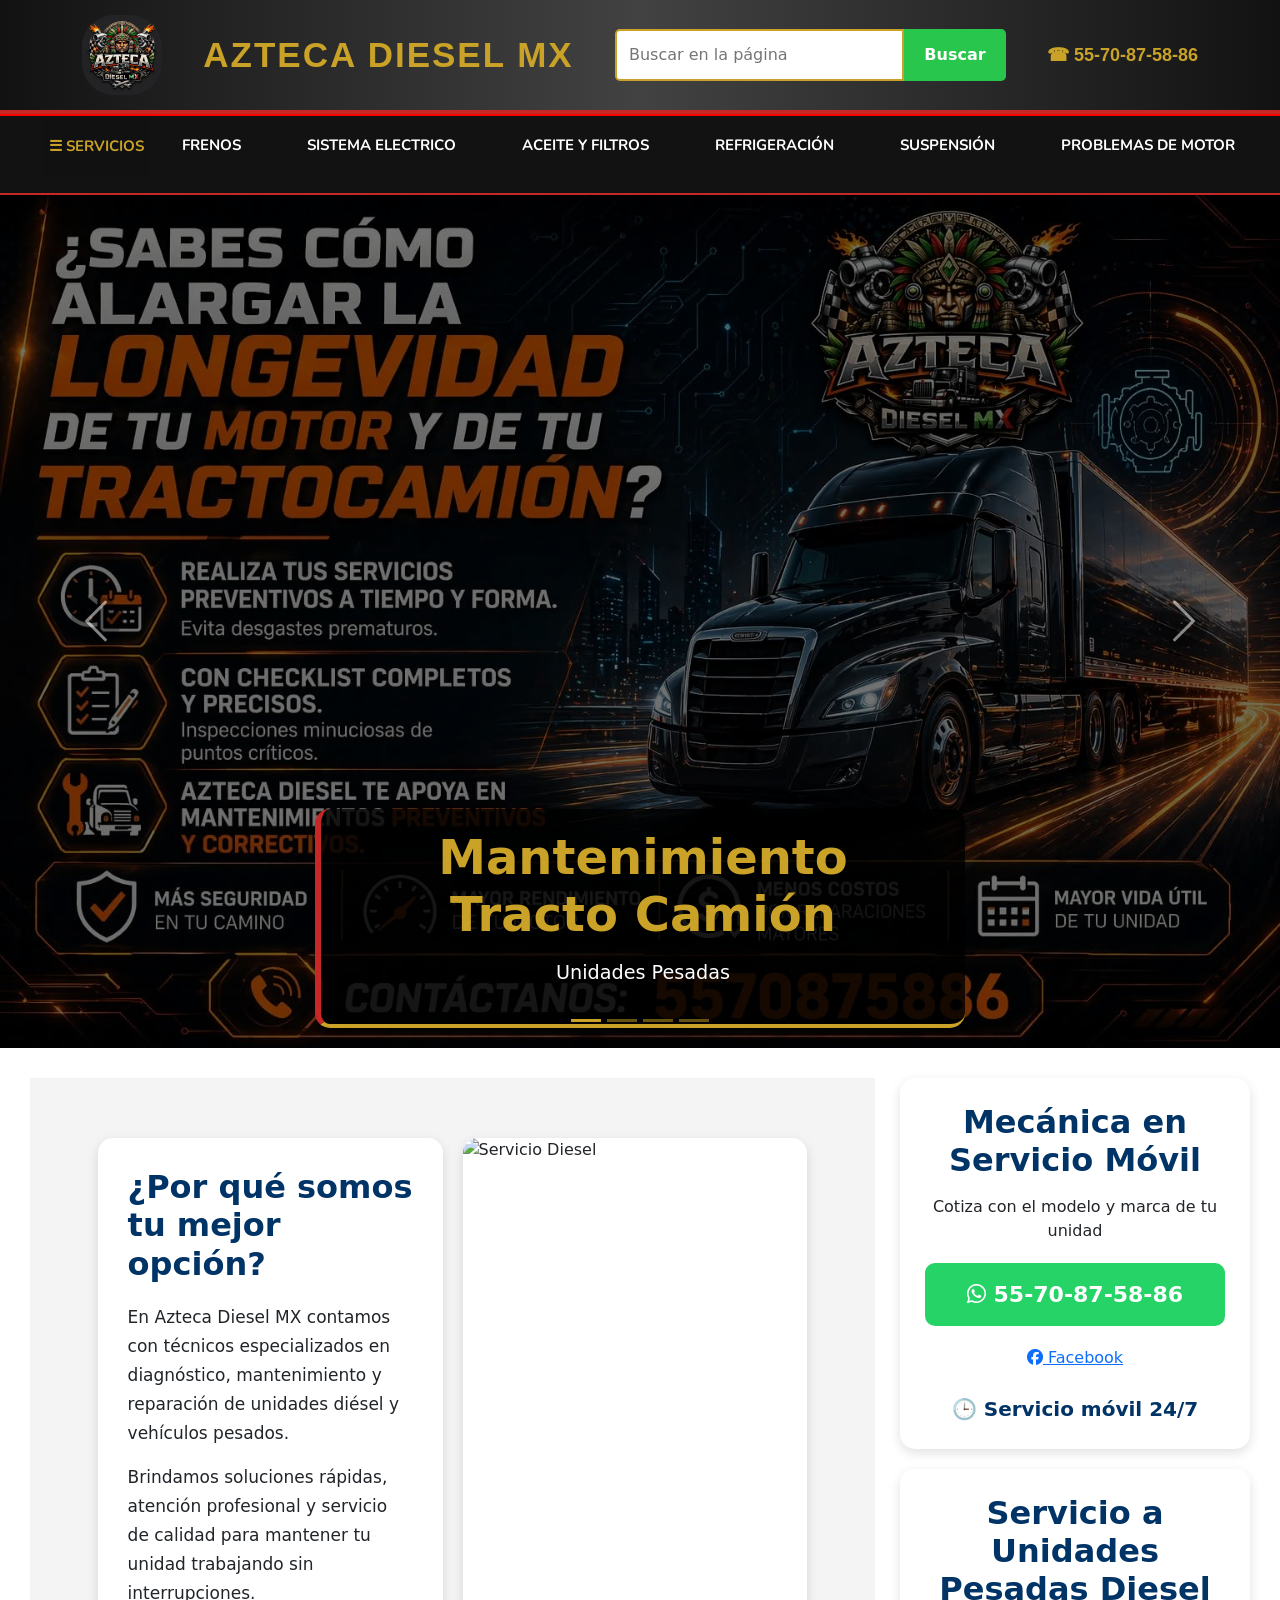
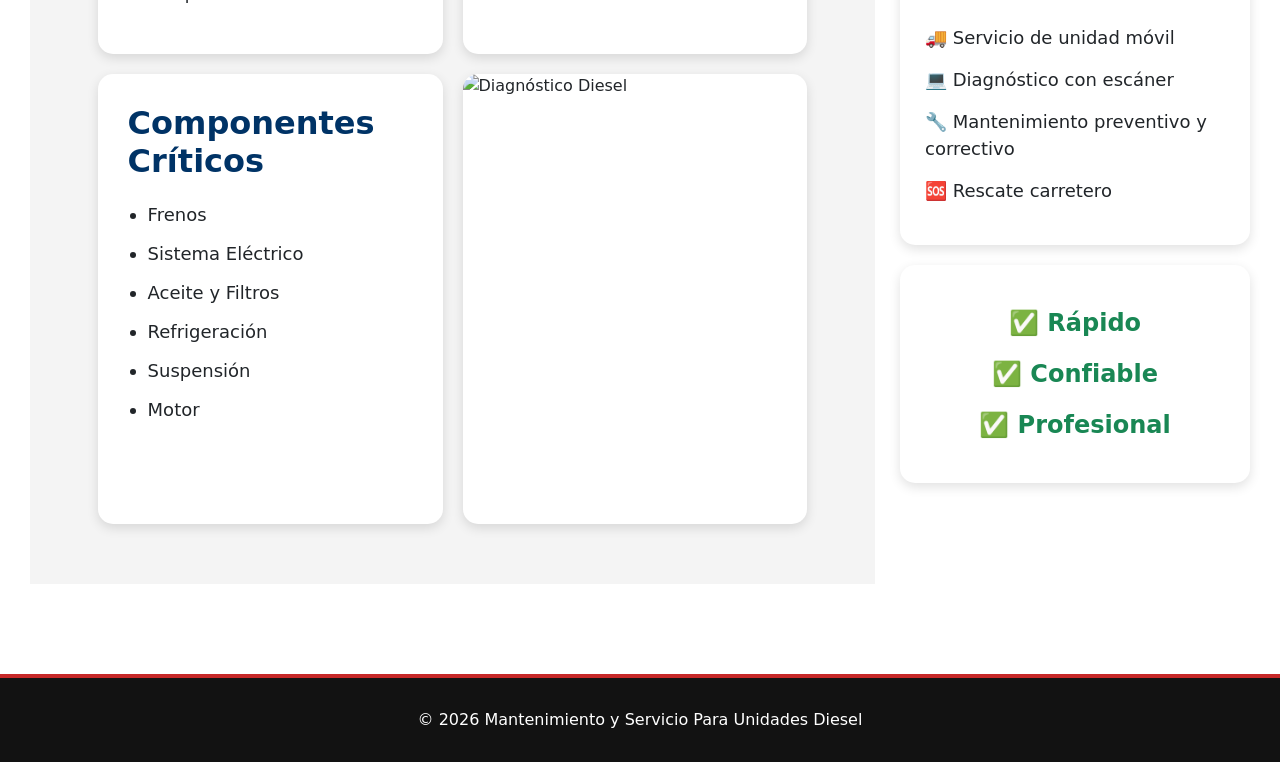
==== index.html @ e505bbec "Update index.html" ====
<!DOCTYPE html>
<html lang="es">
<head>
    <meta charset="UTF-8">
    <meta name="viewport" content="width=device-width, initial-scale=1.0">
    <title>Mantenimiento y Servicio Para Unidades Disel</title>

    <link rel="stylesheet" href="style.css">
    <link rel="preconnect" href="https://fonts.googleapis.com">
    <link rel="preconnect" href="https://fonts.gstatic.com" crossorigin>
    <link href="https://fonts.googleapis.com/css2?family=Google+Sans+Flex:opsz,wght@8..144,100..1000&display=swap" rel="stylesheet">
    <link rel="preconnect" href="https://fonts.googleapis.com">
    
    <link rel="preconnect" href="https://fonts.googleapis.com">
    <link rel="preconnect" href="https://fonts.gstatic.com" crossorigin>
    <link href="https://fonts.googleapis.com/css2?family=Cabin:wght@400;500;600;700&display=swap" rel="stylesheet">


<link rel="stylesheet" href="https://cdnjs.cloudflare.com/ajax/libs/font-awesome/6.5.1/css/all.min.css">
<link rel="preconnect" href="https://fonts.gstatic.com" crossorigin>
<link href="https://fonts.googleapis.com/css2?family=Nunito:wght@200;300;400;600;700;800&display=swap" rel="stylesheet">
<link rel="stylesheet" href="https://cdnjs.cloudflare.com/ajax/libs/font-awesome/6.5.1/css/all.min.css"> 
<link href="https://cdn.jsdelivr.net/npm/bootstrap@5.3.3/dist/css/bootstrap.min.css"
          rel="stylesheet">
</head>
<script src="https://cdn.jsdelivr.net/npm/bootstrap@5.3.3/dist/js/bootstrap.bundle.min.js"></script>
<body>

    <!-- Encabezado -->
    <header class="top-bar">
        <div class="container">
             
            <img src="Imagenes/logo.png" alt="Logo" class="logo-img">  
            <div class="logo">
                <div>
                Azteca Diesel MX  
                </div>

            </div>

            <div class="search-container">
                <input type="text" id="buscar" placeholder="Buscar en la página">
                <button onclick="buscarContenido()">Buscar</button>
            </div>

            <div class="phone">
                ☎ 55-70-87-58-86
            </div>

        </div>
    </header>

    <!-- Menú -->
    <nav class="menu">

        <ul>
            <div class="menu-toggle" onclick="toggleMenu()">
                 ☰ SERVICIOS
            </div>
            <li><a href="frenos.html">Frenos</a></li>
            <li><a href="electrico.html">Sistema Electrico</a></li>
            <li><a href="aceite.html">Aceite y filtros</a></li>
            <li><a href="refrigeracion.html">Refrigeración</a></li>
            <li><a href="suspension.html">Suspensión</a></li>
            <li><a href="motor.html">Problemas de Motor</a></li>
        </ul>
    </nav>
    
      <!--Barra lateral-->
<div id="menuLateral" class="menu-lateral">

    <button class="submenu-btn">🔧 SERVICIOS</button>
    <div class="submenu">
        <a href="#">Cambio de bujías</a>
        <a href="#">Calibración de llantas</a>
        <a href="#">Escaneo y borrado de testigos</a>
        <a href="#">Filtro de aceite</a>
        <a href="#">Lavado y calibración del cuerpo de aceleración</a>
        <a href="#">Filtro de gasolina</a>
        <a href="#">Cambio de aceite de calidad</a>
    </div>

    <button class="submenu-btn">🛠 PREVENTIVO</button>
    <div class="submenu">
        <a href="#">Cambio de aceite y filtros</a>
        <a href="#">Revisión completa 360°</a>
        <a href="#">Niveles de fluidos</a>
        <a href="#">Engrasado de camión</a>
    </div>

  <button class="submenu-btn">🚚 CORRECTIVO</button>

<div class="submenu">

    <a href="#">Cambio de balatas</a>
    <a href="#">Cambio de amortiguadores</a>
    <a href="#">Fugas de aire</a>
    <a href="#">Diagnósticos</a>
    <a href="#">Suspensión</a>
    <a href="#">Problemas de motor</a>

    <button class="subsubmenu-btn">
        ⚙ CAMBIO DE COMPONENTES ▼
    </button>

    <div class="subsubmenu">

        <a href="#">Sensores</a>
        <a href="#">Bandas</a>
        <a href="#">Alternador</a>
        <a href="#">Baterías</a>
        <a href="#">Válvulas</a>
        <a href="#">Pase de corriente</a>
        <a href="#">Cambio de masas</a>
        <a href="#">Cambio de valeros</a>
        <a href="#">Poleas</a>

    </div>

</div>


    <button class="submenu-btn">🔍 INSPECCIONES</button>
    <div class="submenu">
        <a href="#">Inspección de clutch</a>
        <a href="#">Inspección de aire acondicionado</a>
        <a href="#">Fugas de anticongelante</a>
        <a href="#">Fugas de aceite</a>
        <a href="#">Bombas y poleas</a>
        <a href="#">Soportes de motor</a>
        <a href="#">Suspensión</a>
        <a href="#">Batería</a>
        <a href="#">Sensores</a>
        <a href="#">Alternador</a>
        <a href="#">Balatas y discos</a>
    </div>

</div>
    <!-- Banner Slider -->

<section class="hero-slider">

    <div id="bannerSlider" class="carousel slide carousel-fade" data-bs-ride="carousel">

        <!-- Indicadores -->
        <div class="carousel-indicators">

            <button type="button" data-bs-target="#bannerSlider"
                    data-bs-slide-to="0" class="active"></button>

            <button type="button" data-bs-target="#bannerSlider"
                    data-bs-slide-to="1"></button>

            <button type="button" data-bs-target="#bannerSlider"
                    data-bs-slide-to="2"></button>

            <button type="button" data-bs-target="#bannerSlider"
                    data-bs-slide-to="3"></button>

        </div>

        <div class="carousel-inner">

             <div class="carousel-item active">

                <img src="Imagenes/dez1.jpeg" class="banner-img">


                <div class="carousel-caption hero-content">

                    <h1>Mantenimiento Tracto Camión</h1>

                    <p>
                       Unidades Pesadas
                    </p>

                </div>

            </div>

            <!-- Imagen 1 -->

            <div class="carousel-item ">

                <img src="Imagenes/junta.jpeg" class="banner-img">

                <div class="carousel-caption hero-content">

                    <h1>Mantenimiento Diesel Profesional</h1>

                    <p>
                        Especialistas en tractocamiones y unidades de carga pesada.
                    </p>

                </div>

            </div>

            <!-- Imagen 2 -->

            <div class="carousel-item">

                <img src="Imagenes/marcas.jpeg" class="banner-img">

                <div class="carousel-caption hero-content">

                    <h1>Nuestros Servicios</h1>

                    <p>
                        Ayuda al cliente.
                    </p>

                </div>

            </div>

            <!-- Imagen 3 -->

            <div class="carousel-item">

                <img src="Imagenes/deslizante3.jpeg" class="banner-img">

                <div class="carousel-caption hero-content">

                    <h1>Servicio en Campo</h1>

                    <p>
                        Atención rápida donde se encuentre tu unidad.
                    </p>

                </div>

            </div>

        </div>

        <!-- Flecha Izquierda -->

        <button class="carousel-control-prev"
                type="button"
                data-bs-target="#bannerSlider"
                data-bs-slide="prev">

            <span class="carousel-control-prev-icon"></span>

        </button>

        <!-- Flecha Derecha -->

        <button class="carousel-control-next"
                type="button"
                data-bs-target="#bannerSlider"
                data-bs-slide="next">

            <span class="carousel-control-next-icon"></span>

        </button>

    </div>

</section>



    <!-- Información Principal -->
<section class="main-content">

    <!-- Contenido principal -->
    <section class="info-section">

        <div class="info-grid">

            <div class="info-card">

                <h2>¿Por qué somos tu mejor opción?</h2>

                <p>
                    En Azteca Diesel MX contamos con técnicos especializados
                    en diagnóstico, mantenimiento y reparación de unidades
                    diésel y vehículos pesados.
                </p>

                <p>
                    Brindamos soluciones rápidas, atención profesional y
                    servicio de calidad para mantener tu unidad trabajando
                    sin interrupciones.
                </p>

            </div>

            <div class="info-card image-card">

                <img src="Imagenes/cuadro1.jpeg"
                     alt="Servicio Diesel">

            </div>

            <div class="info-card">

                <h2>Componentes Críticos</h2>

                <ul>
                    <li>Frenos</li>
                    <li>Sistema Eléctrico</li>
                    <li>Aceite y Filtros</li>
                    <li>Refrigeración</li>
                    <li>Suspensión</li>
                    <li>Motor</li>
                </ul>

            </div>

            <div class="info-card image-card">

                <img src="Imagenes/cuadro2.jpeg"
                     alt="Diagnóstico Diesel">

            </div>

        </div>

    </section>

    <!-- Barra lateral -->
    <aside class="sidebar-home">

        <div class="contacto-box">

            <h2>Mecánica en Servicio Móvil</h2>

            <p>Cotiza con el modelo y marca de tu unidad</p>

            <a href="https://wa.me/525570875886" class="btn-whatsapp" target="_blank">
                    <i class="fab fa-whatsapp"></i>
                    55-70-87-58-86

            </a>

            <div class="redes-sociales">
                <a href="https://www.facebook.com/profile.php?id=61580782916960" target="_blank">
                    <i class="fab fa-facebook"></i> Facebook <br><br>
                </a>
            </div>
            
            <div class="servicio24">
                🕒 Servicio móvil 24/7
            </div>

        </div>

        <div class="servicios-box">

            <h2>Servicio a Unidades Pesadas Diesel</h2>

            <ul>
                <li>🚚 Servicio de unidad móvil</li>
                <li>💻 Diagnóstico con escáner</li>
                <li>🔧 Mantenimiento preventivo y correctivo</li>
                <li>🆘 Rescate carretero</li>
            </ul>

        </div>

        <div class="ventajas-box">

            <p>✅ Rápido</p>
            <p>✅ Confiable</p>
            <p>✅ Profesional</p>

        </div>

    </aside>

</section>



   

    <footer>
        © 2026 Mantenimiento y Servicio Para Unidades Diesel
    </footer>
<!--Menu lateral-->
    <script>
const botones = document.querySelectorAll(".submenu-btn");

botones.forEach(boton => {
    boton.addEventListener("click", () => {
        const submenu = boton.nextElementSibling;

        if(submenu.style.display === "block"){
            submenu.style.display = "none";
        }else{
            submenu.style.display = "block";
        }
    });
});
</script>

<script>
function toggleMenu() {
    document.getElementById("menuLateral").classList.toggle("activo");
}
</script>

<script>

document.querySelectorAll('.subsubmenu-btn').forEach(btn => {

    btn.addEventListener('click', () => {

        btn.nextElementSibling.classList.toggle('activo');

    });

});

</script>
    
<!--Boton de busqueda-->
<script>
function buscarContenido() {
    let texto = document.getElementById("buscar").value.toLowerCase().trim();

    if (texto === "") return;

    let elementos = document.querySelectorAll(
        "h1, h2, h3, h4, h5, h6, p, span, li, a"
    );

    // Quitar resaltados anteriores
    elementos.forEach(el => {
        el.classList.remove("resultado-busqueda");
    });

    let encontrado = false;

    elementos.forEach(el => {
        if (!encontrado &&
            el.textContent.toLowerCase().includes(texto)) {

            el.classList.add("resultado-busqueda");

            el.scrollIntoView({
                behavior: "smooth",
                block: "center"
            });

            encontrado = true;
        }
    });

    if (!encontrado) {
        alert("No se encontraron resultados.");
    }
}
</script>
</body>
</html>
---- style.css ----
*{
    margin:0;
    padding:0;
    box-sizing:border-box;
}

body{
    background:#f4f4f4;
}

/* HEADER */

.top-bar{
    background:linear-gradient(
        90deg,
        #121212,
        #424242,
        #121212
    );

    color:white;
    padding:15px 0;
    border-bottom:4px solid #C62828;
}

.top-bar .container{
    width:90%;
    margin:auto;
    display:flex;
    justify-content:space-between;
    align-items:center;


}


.logo{
    display: flex;
    align-items: center;
    
    font-family: 'Google Sans Flex', sans-serif;
    font-size:35px;
    font-weight:bold;
    color:#C9A227;
    text-transform:uppercase;
    letter-spacing:2px;
}

.logo-img{
    width: 80px;
    height: 80px;
    border-radius: 40%;
    transition: transform 0.8s ease;

}
.logo-img:hover{
    transform: rotate(360deg);
}


.search-container{
    display:flex;
    width:35%;
}

.resultado-busqueda{
    background-color: yellow !important;
    padding: 2px;
    border-radius: 3px;
}


.search-container input{
    flex:1;
    padding:12px;
    border:2px solid #C9A227;
    border-radius:5px 0 0 5px;
    outline:none;
}

.search-container button{
    padding:12px 20px;
    border:none;
    background:#28c64d;
    color:white;
    cursor:pointer;
    font-weight:bold;
    border-radius:0 5px 5px 0;
    transition:.3s;
}

.search-container button:hover{
    background:#1B5E20;
}

.phone{
    font-weight:bold;
    color:#C9A227;

    font-family: 'Google Sans Flex', sans-serif;
    font-size:18px;
}

.btn-facebook{
    background-color: #1877F2;
    color: white;
    text-decoration: none;
    padding: 10px 20px;
    border-radius: 5px;
    font-weight: bold;
}

.btn-facebook:hover{
    background-color: #166FE5;
}

.redes-sociales{
    display: flex;
    justify-content: center;
    margin-top: 20px;
}
/* MENÚ */

.menu{
    background:#121212;
    border-top:2px solid #ff0000;
    border-bottom:2px solid #C62828;

    font-family: 'Nunito', sans-serif;
    font-size: 15px;
    font-weight: bold;
}

.menu ul{
    display:flex;
    justify-content:center;
    list-style:none;
}

.menu li{
    margin:0 15px;
}

.menu a{
    color:white;
    text-decoration:none;
    display:block;
    padding:18px;
    font-weight:bold;
    text-transform:uppercase;
    transition:.3s;
}

.menu a:hover{
    background:#C62828;
    color:white;
}



/* BANNER */

.hero{
    height:600px;

    background:
    linear-gradient(
        rgba(0,0,0,.70),
        rgba(0,0,0,.70)
    ),
    url('Imagenes/deslizante2.jpeg');

    background-size:cover;
    background-position:center;

    display:flex;
    align-items:center;
}

/* ==========================
   BANNER SLIDER
========================== */

.hero-slider{
    position:relative;
}

.banner-img{
    width: 100%;
    height: auto;
    filter: brightness(45%);
}

.hero-content{

    background:rgba(0,0,0,.80);

    border-left:6px solid #C62828;
    border-bottom:4px solid #C9A227;

    padding:35px;

    border-radius:15px;

    max-width:650px;

    margin:auto;
}

.hero-content h1{
    color:#C9A227;
    font-size:3rem;
    font-weight:bold;
}

.hero-content p{
    color:white;
    font-size:1.2rem;
    margin-top:15px;
}

.carousel-caption{
    bottom:20%;
}

.carousel-control-prev-icon,
.carousel-control-next-icon{

    background-color:rgba(0,0,0,.5);

    padding:25px;

    border-radius:50%;
}

.carousel-indicators button{
    background-color:#C9A227 !important;
}

@media(max-width:768px){

    .banner-img{
        height:400px;
    }

    .hero-content{
        padding:20px;
    }

    .hero-content h1{
        font-size:2rem;
    }

    .hero-content p{
        font-size:1rem;
    }

}

.carousel-item img{
    width:100%;
    height:auto;
    object-fit:contain;
}
/* SECCIONES */

.categories,
.products{
    width:90%;
    margin:60px auto;
}

.categories h2,
.products h2{
    text-align:center;
    margin-bottom:40px;
    color:#C62828;
    font-size:2.2rem;
    text-transform:uppercase;
    letter-spacing:2px;
}

.cards{
    display:flex;
    gap:25px;
    justify-content:center;
    flex-wrap:wrap;
}

.card{
    background:white;
    width:300px;

    border-radius:15px;

    overflow:hidden;

    border-top:5px solid #C62828;

    box-shadow:0 5px 20px rgba(0,0,0,.20);

    text-align:center;

    transition:.3s;
}

.card:hover{
    transform:translateY(-10px);
    border-top:5px solid #1B5E20;
}

.card img{
    width:100%;
    height:220px;
    object-fit:cover;
}

.card h3{
    margin:20px 0;
    color:#C62828;
    font-weight:bold;
}

.card p{
    color:#424242;
    font-size:18px;
    font-weight:bold;
    padding:0 15px;
}

.card button{
    margin:20px;
    padding:12px 25px;
    border:none;
    background:#C62828;
    color:white;
    font-weight:bold;
    border-radius:5px;
    cursor:pointer;
    transition:.3s;
}

.card button:hover{
    background:#1B5E20;
}

/* FOOTER */

footer{
    background:#121212;
    color:white;
    text-align:center;
    padding:30px;
    margin-top:60px;
    border-top:4px solid #C62828;
}

/* RESPONSIVE */

@media(max-width:768px){

    .top-bar .container{
        flex-direction:column;
        gap:15px;
    }

    .search-container{
        width:100%;
    }

    .menu ul{
        flex-direction:column;
        text-align:center;
    }

    .hero{
        height:400px;
    }

    .hero-content{
        margin:20px;
        padding:25px;
    }

    .hero-content h1{
        font-size:2rem;
    }

    .card{
        width:100%;
    }
}
/* NUEVA SECCIÓN */

.info-section{
    padding: 60px 8%;
    background: #f4f4f4;
}

.info-grid{
    display: grid;
    grid-template-columns: 1fr 1fr;
    gap: 25px;
}

.info-card{
    background: #fff;
    border-radius: 15px;
    padding: 30px;
    min-height: 320px;
    box-shadow: 0 4px 12px rgba(0,0,0,.12);
}

.info-card h2{
    color: #003366;
    margin-bottom: 20px;
    font-weight: bold;
}

.info-card p{
    font-size: 17px;
    line-height: 1.7;
}

.info-card ul{
    padding-left: 20px;
}

.info-card li{
    font-size: 18px;
    margin-bottom: 12px;
}

.image-card{
    padding: 0;
    overflow: hidden;
}

.image-card img{
    width: 100%;
    height: 100%;
    object-fit: cover;
    display: block;
}

@media(max-width:768px){

    .info-grid{
        grid-template-columns: 1fr;
    }

}
.sidebar-home{
    width:350px;
    flex-shrink:0;
}

.contacto-box,
.servicios-box,
.ventajas-box{
    background: #fff;
    border-radius: 15px;
    padding: 25px;
    margin-bottom: 20px;
    box-shadow: 0 4px 10px rgba(0,0,0,.15);
}

.contacto-box h2,
.servicios-box h2{
    color: #002f6c;
    text-align: center;
    font-weight: bold;
    margin-bottom: 15px;
}

.contacto-box p{
    text-align: center;
}

.btn-whatsapp{
    display: block;
    background: #25D366;
    color: white;
    text-decoration: none;
    text-align: center;
    font-size: 24px;
    font-weight: bold;
    padding: 15px;
    border-radius: 10px;
    margin: 20px 0;
}

.btn-whatsapp:hover{
    background: #1ebd5a;
    color: white;
}

.servicio24{
    text-align: center;
    font-size: 20px;
    font-weight: bold;
    color: #002f6c;
}

.servicios-box ul{
    list-style: none;
    padding: 0;
}

.servicios-box li{
    margin-bottom: 15px;
    font-size: 18px;
}

.ventajas-box{
    text-align: center;
}

.ventajas-box p{
    font-size: 24px;
    font-weight: bold;
    color: #198754;
    margin: 15px 0;
}
/* CONTENEDOR GENERAL */

.main-content{
    display:grid;
    grid-template-columns: 1fr 350px;
    gap:25px;
    padding:30px;
}

.info-section{
    width:100%;
}

.sidebar-home{
    width:100%;
}

/* INFORMACIÓN */

.info-section{
    flex:3;
}

.info-grid{
    display:grid;
    grid-template-columns:repeat(2,1fr);
    gap:20px;
}

/* BARRA LATERAL */

.sidebar-home{
    flex:1;
    min-width:320px;
}

/* CAJAS */

.contacto-box,
.servicios-box,
.ventajas-box{
    background:#fff;
    border-radius:15px;
    padding:25px;
    margin-bottom:20px;
    box-shadow:0 4px 12px rgba(0,0,0,.12);
}

.contacto-box h2,
.servicios-box h2{
    text-align:center;
    color:#003366;
    font-weight:bold;
}

.contacto-box p{
    text-align:center;
}

/* BOTÓN WHATSAPP */

.btn-whatsapp{
    display:block;
    background:#25D366;
    color:white;
    text-decoration:none;
    text-align:center;
    padding:15px;
    margin:20px 0;
    border-radius:10px;
    font-size:22px;
    font-weight:bold;
}

.btn-whatsapp:hover{
    color:white;
}

.servicio24{
    text-align:center;
    font-weight:bold;
    color:#003366;
}

/* LISTA */

.servicios-box ul{
    list-style:none;
    padding:0;
}

.servicios-box li{
    margin-bottom:15px;
}

/* VENTAJAS */

.ventajas-box{
    text-align:center;
}

.ventajas-box p{
    color:#198754;
    font-size:24px;
    font-weight:bold;
}

/* RESPONSIVE */

@media(max-width:992px){

    .main-content{
        flex-direction:column;
    }

    .info-grid{
        grid-template-columns:1fr;
    }

    .sidebar-home{
        width:100%;
    }

}
.info-card{
    min-height:450px;
}
.menu-toggle{
    display: inline-block;
    background: #111;
    color: #C9A227;
    font-size: 15px;
    font-weight: bold;
    padding: 19px 5px;
    cursor: pointer;
    transition: 0.3s;
    margin: 0px;
}

.menu-lateral{
    
    position: fixed;
    top: 200px; /* ajusta según la altura de tu encabezado */
    left: -850px; /* oculto fuera de pantalla */

    width: 80%;
    max-width: 800px;
    height: 35vh;

    background: #111;
    border-radius: 0 15px 15px 0;
    overflow-y: auto;
    overflow-x: hidden;
    box-shadow: 0 5px 15px rgba(0,0,0,.3);

    transition: left 0.4s ease;
    z-index: 9999;
    
}

.menu-lateral a{
   display:block; 
   color:white; 
   text-decoration:none; 
   padding:15px 25px; 
   border-bottom:1px 
   solid #333; 
   font-weight:bold;
}

.menu-lateral a:hover{
    background:#C9A227;
    color:#111;
}

.menu-lateral.activo{
    left: auto;
    
}

.submenu-btn{
    width: 100%;
    background: #111;
    color: white;
    border: none;
    padding: 15px;
    font-size: 20px;
    font-weight: bold;
    text-align: left;
    cursor: pointer;
    border-bottom: 1px solid #333;

    font-family: 'Cabin', sans-serif;
    font-size: 15px;
}

.submenu-btn:hover{
    background:#C9A227;
    color:#111;
}

.submenu{
    display:none;
    background:#222;
    font-family: 'Cabin', sans-serif;
    font-size: 15px;
}

.submenu a{
    display: block;
    padding: 12px 40px;
    color: white;
    text-decoration: none;
}
.subsubmenu-btn{
    width:100%;
    background:#222;
    color:#C9A227;
    border:none;
    padding:15px 25px;
    text-align:left;
    cursor:pointer;
    font-weight:bold;
    font-size:16px;
}

.subsubmenu-btn:hover{
    background:#333;
}
.submenu a:hover{
    background:#333;
    color:#C9A227;
}

.subsubmenu{
    display:none;
    background:#1a1a1a;
}

.subsubmenu a{
    padding-left:45px;
}
.subsubmenu.activo{
    display:block;
}
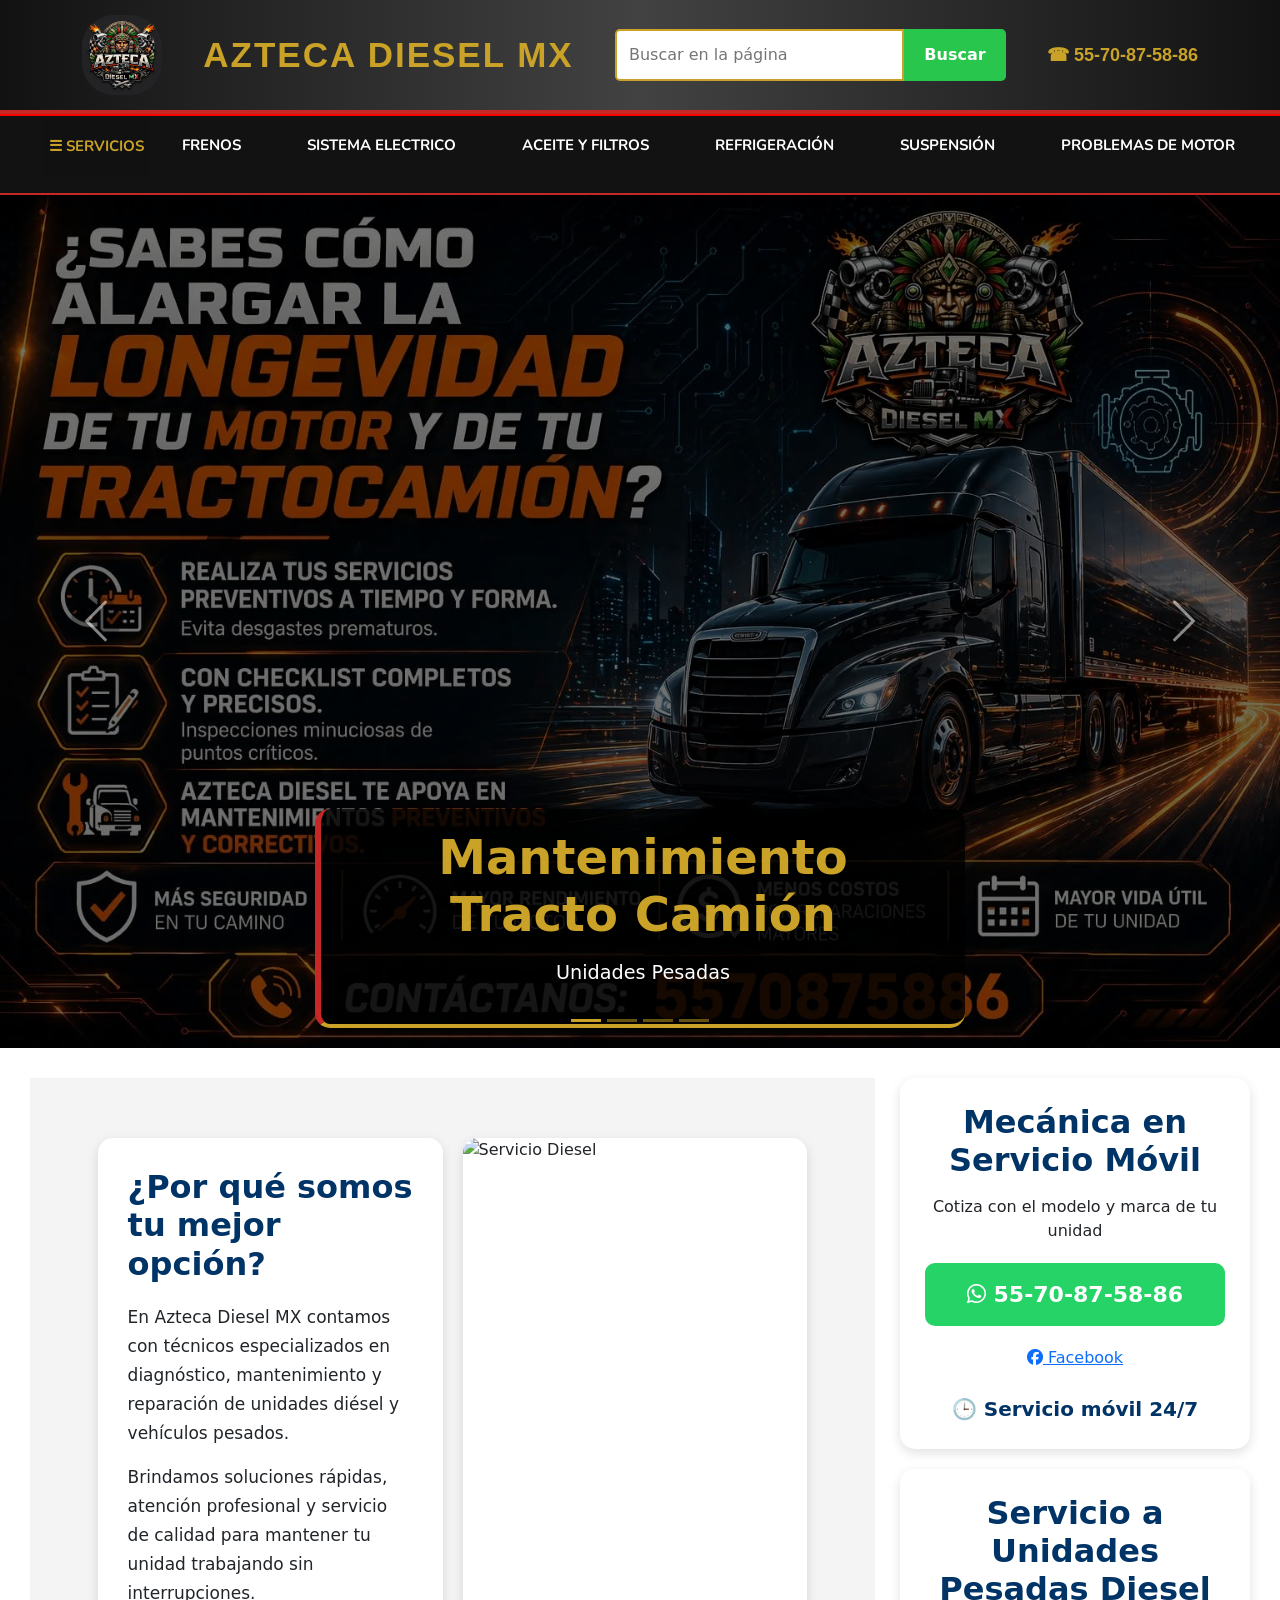
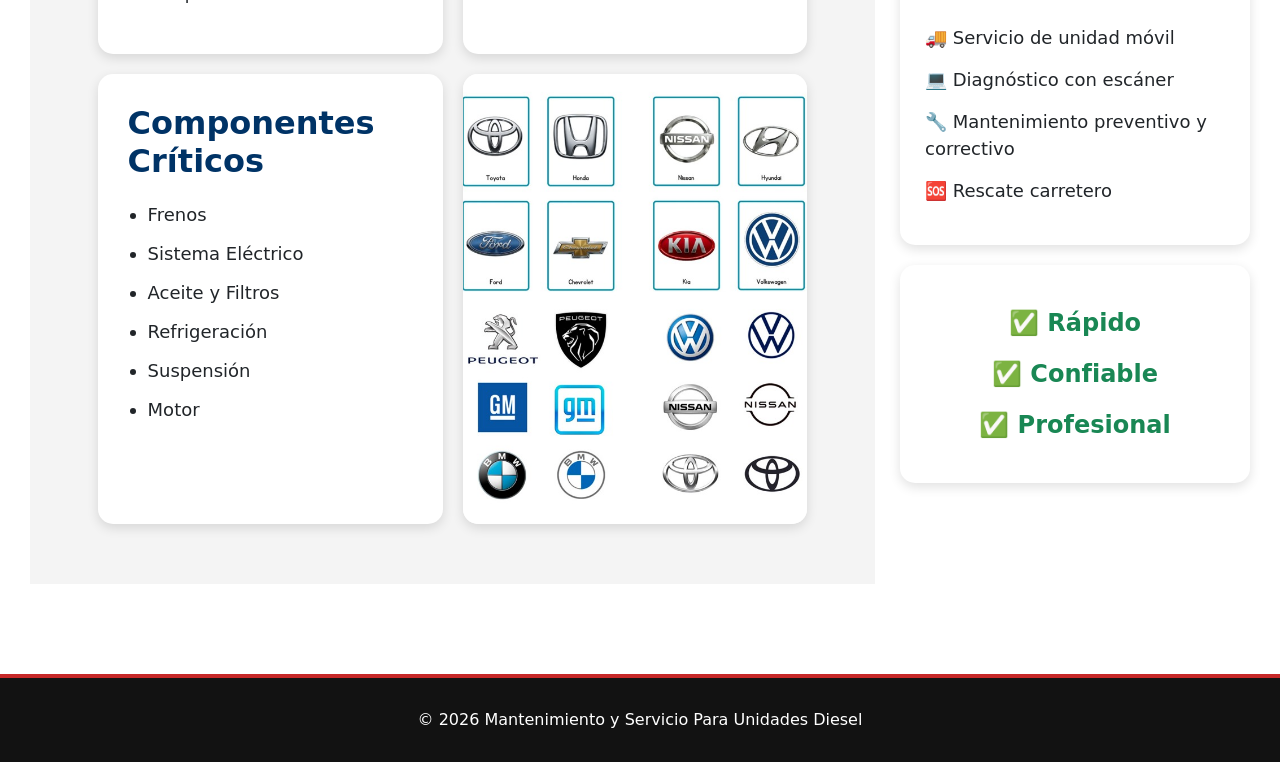
==== commit d486703b: "Update index.html" ====
--- a/index.html
+++ b/index.html
@@ -312,7 +312,7 @@
 
             <div class="info-card image-card">
 
-                <img src="Imagenes/cuadro2.jpeg"
+                <img src="Imagenes/log2.jpeg"
                      alt="Diagnóstico Diesel">
 
             </div>
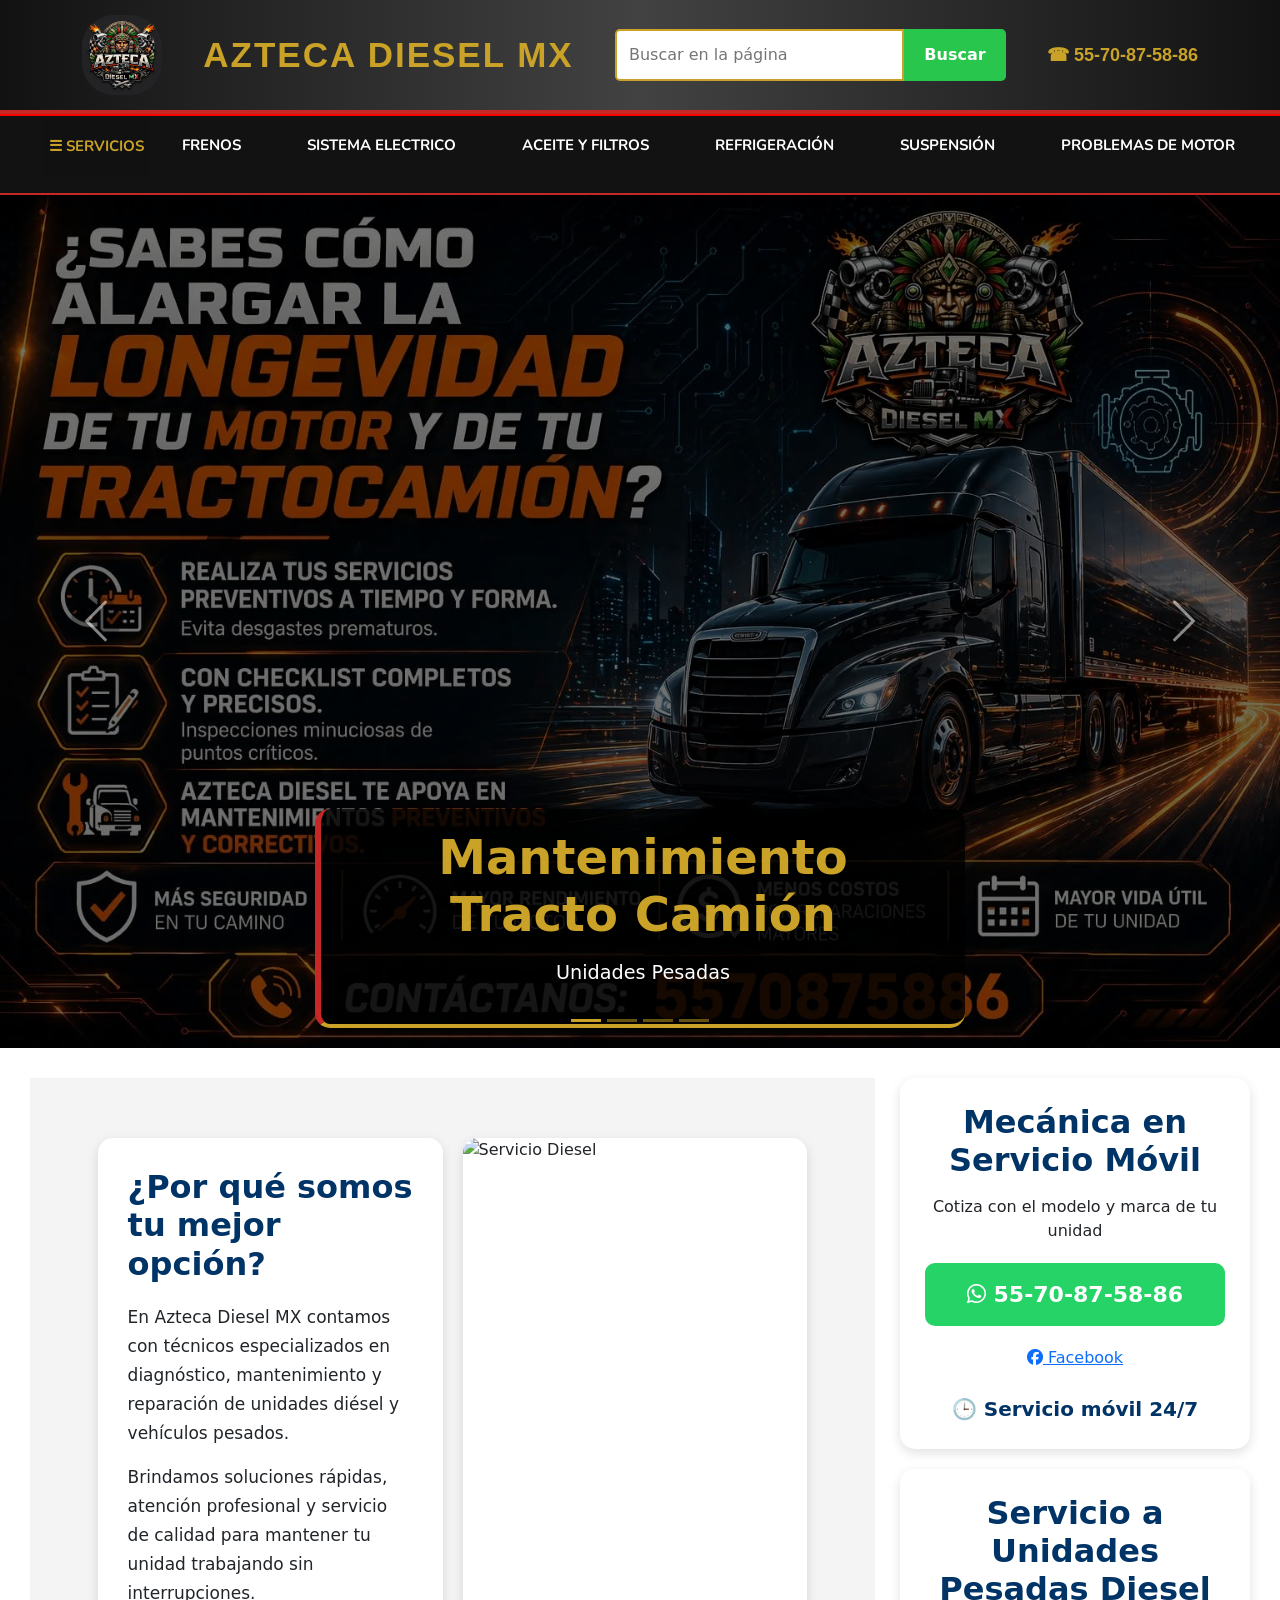
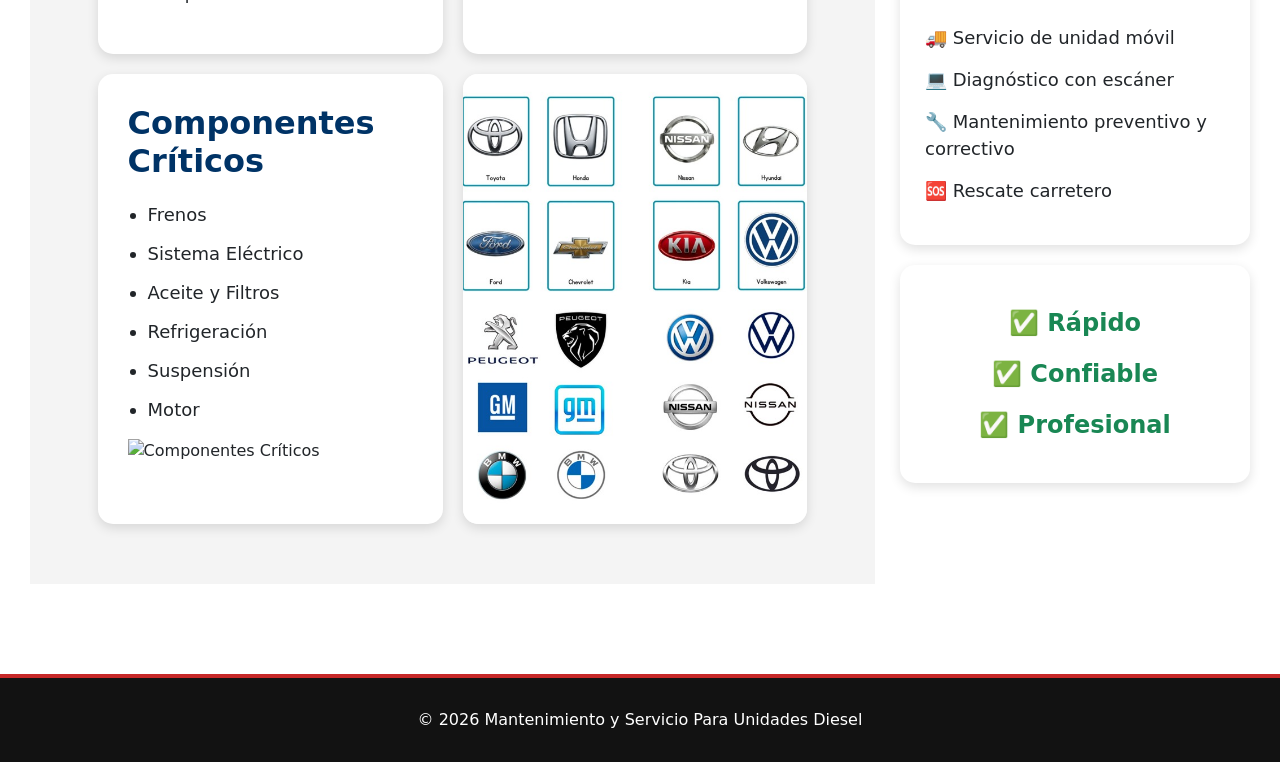
==== commit 557be8a8: "Update index.html" ====
--- a/index.html
+++ b/index.html
@@ -307,6 +307,8 @@
                     <li>Suspensión</li>
                     <li>Motor</li>
                 </ul>
+                
+                <img src="imagenes/deslizante4.jpeg" alt="Componentes Críticos" class="card-img">
 
             </div>
 
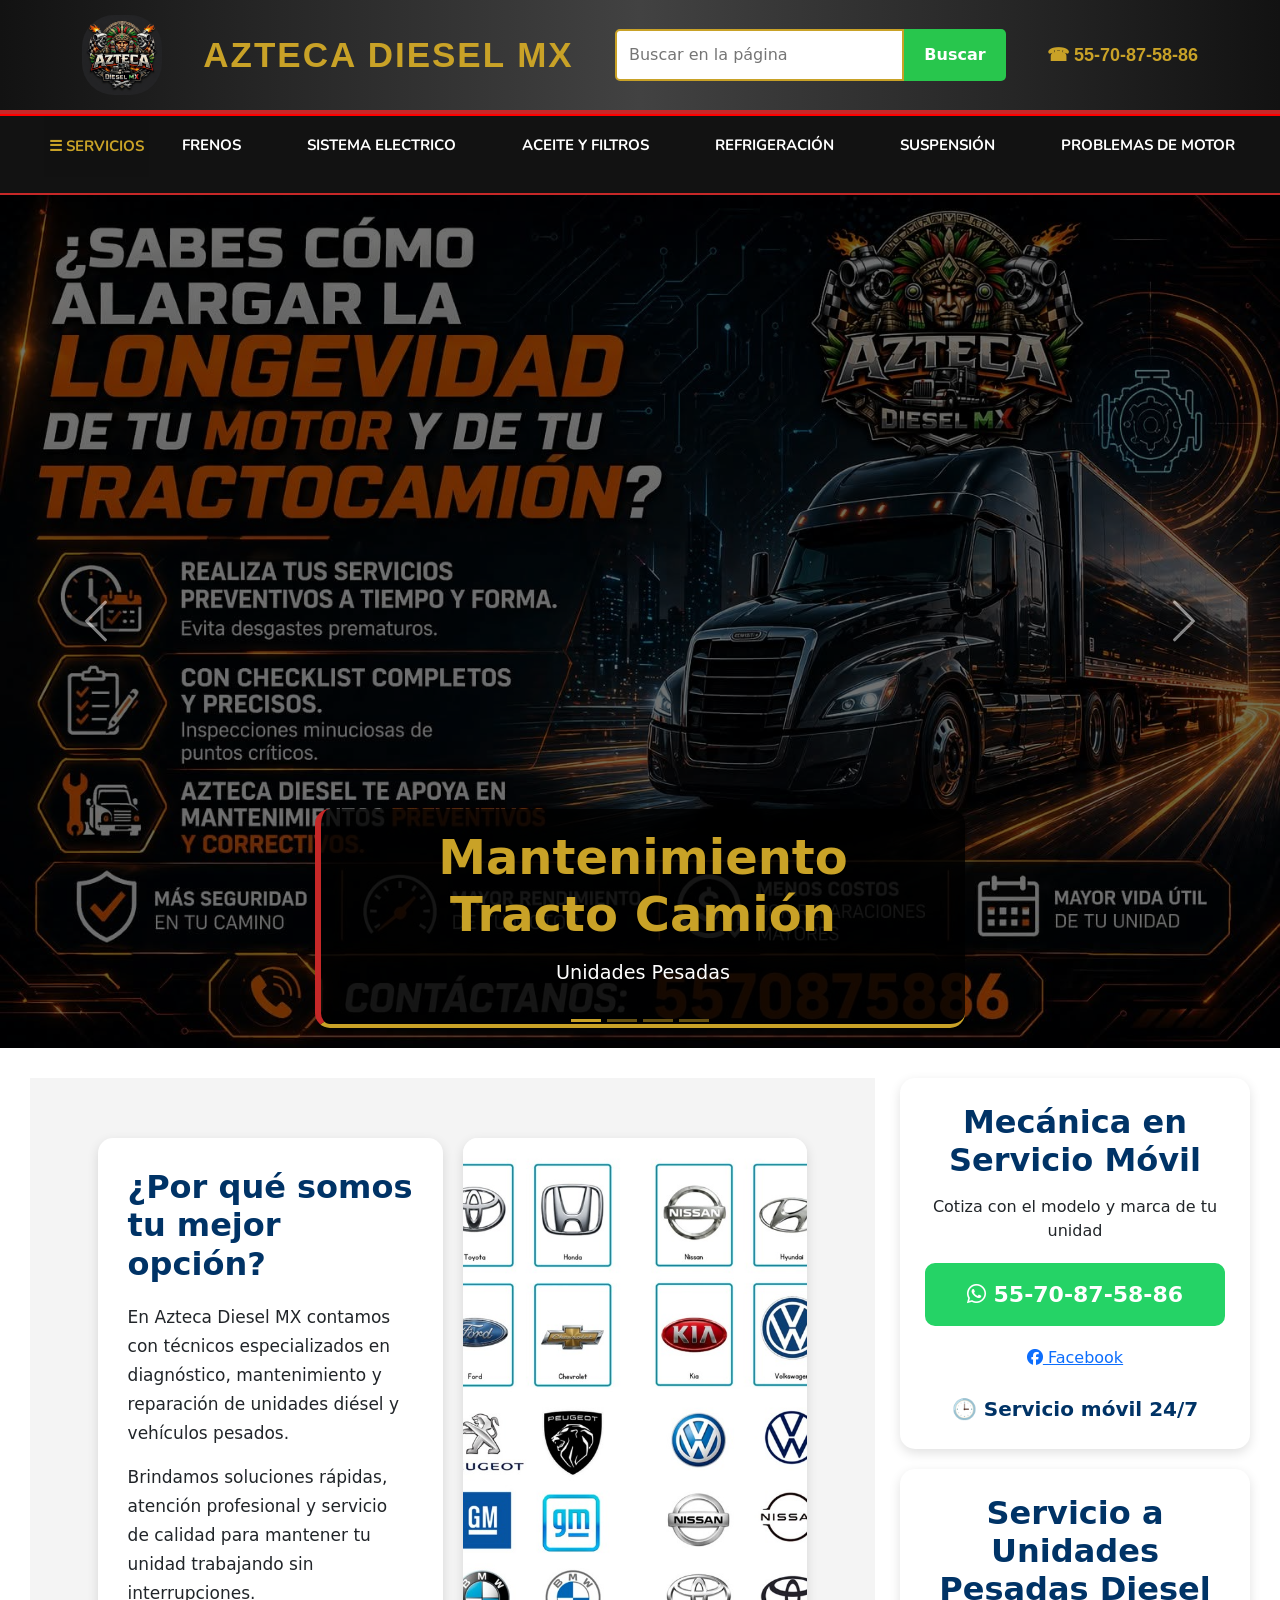
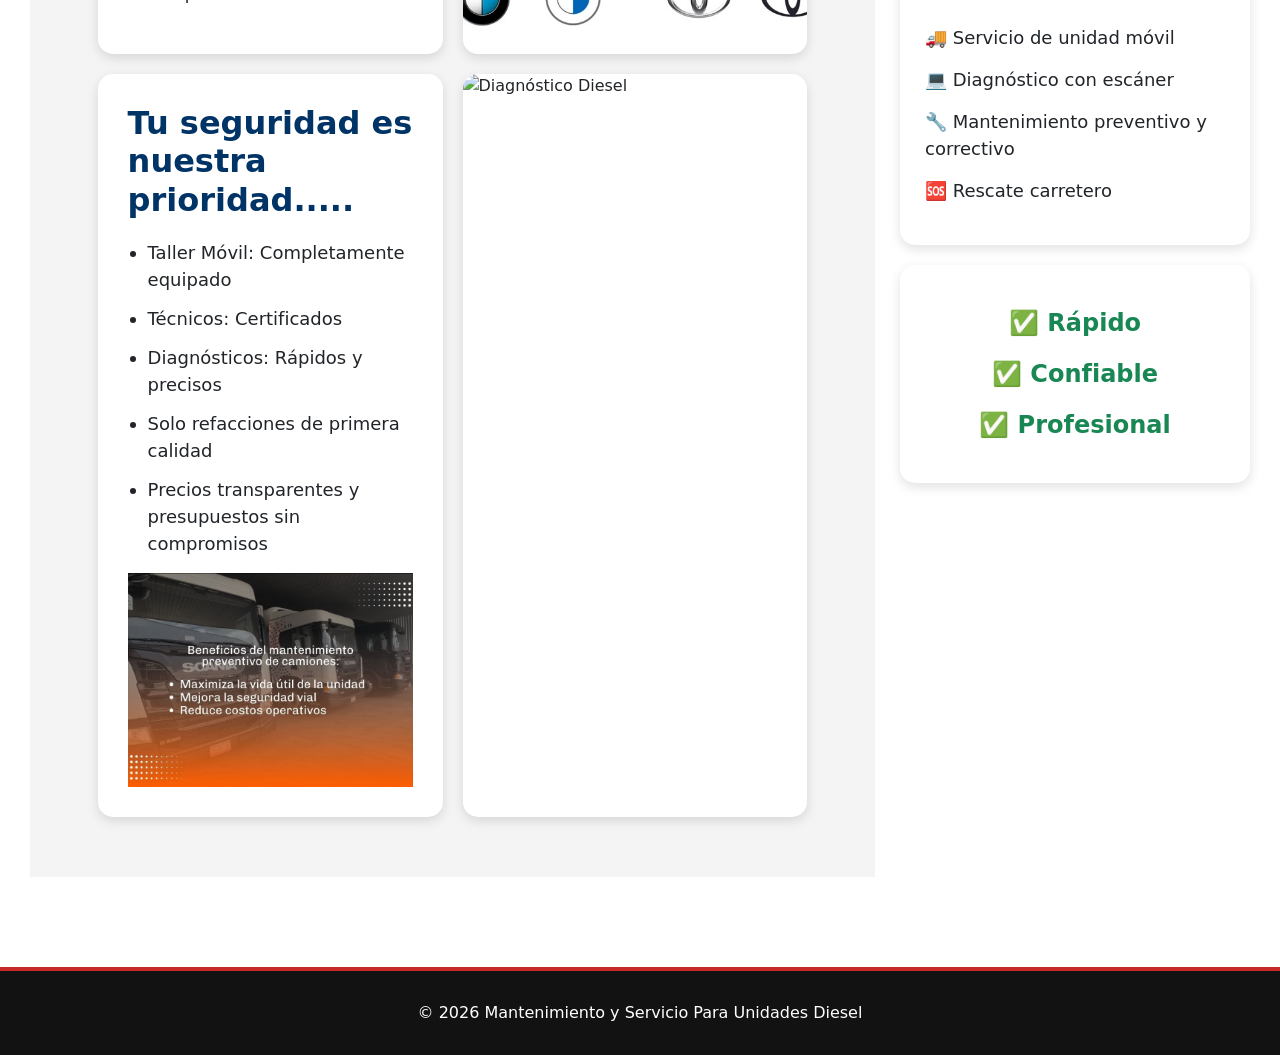
==== commit dca5e786: "Update index.html" ====
--- a/index.html
+++ b/index.html
@@ -290,31 +290,35 @@
 
             <div class="info-card image-card">
 
-                <img src="Imagenes/cuadro1.jpeg"
+                <img src="Imagenes/log2.jpeg"
                      alt="Servicio Diesel">
 
             </div>
 
             <div class="info-card">
 
-                <h2>Componentes Críticos</h2>
+                <h2>Tu seguridad es nuestra prioridad.....</h2>
 
                 <ul>
-                    <li>Frenos</li>
-                    <li>Sistema Eléctrico</li>
-                    <li>Aceite y Filtros</li>
-                    <li>Refrigeración</li>
-                    <li>Suspensión</li>
-                    <li>Motor</li>
+                    <li>Taller Móvil:
+                               Completamente equipado</li>
+                    <li>Técnicos:
+                               Certificados</li>
+                    <li>Diagnósticos:
+                               Rápidos y precisos</li>
+                    <li>Solo refacciones
+                               de primera calidad</li>
+                    <li>Precios transparentes y
+                               presupuestos sin compromisos</li>
                 </ul>
                 
-                <img src="imagenes/deslizante4.jpeg" alt="Componentes Críticos" class="card-img">
+                <img src="Imagenes/deslizante4.jpeg" alt="Componentes Críticos" class="card-img">
 
             </div>
 
             <div class="info-card image-card">
 
-                <img src="Imagenes/log2.jpeg"
+                <img src="Imagenes/cuadro2.jpeg"
                      alt="Diagnóstico Diesel">
 
             </div>
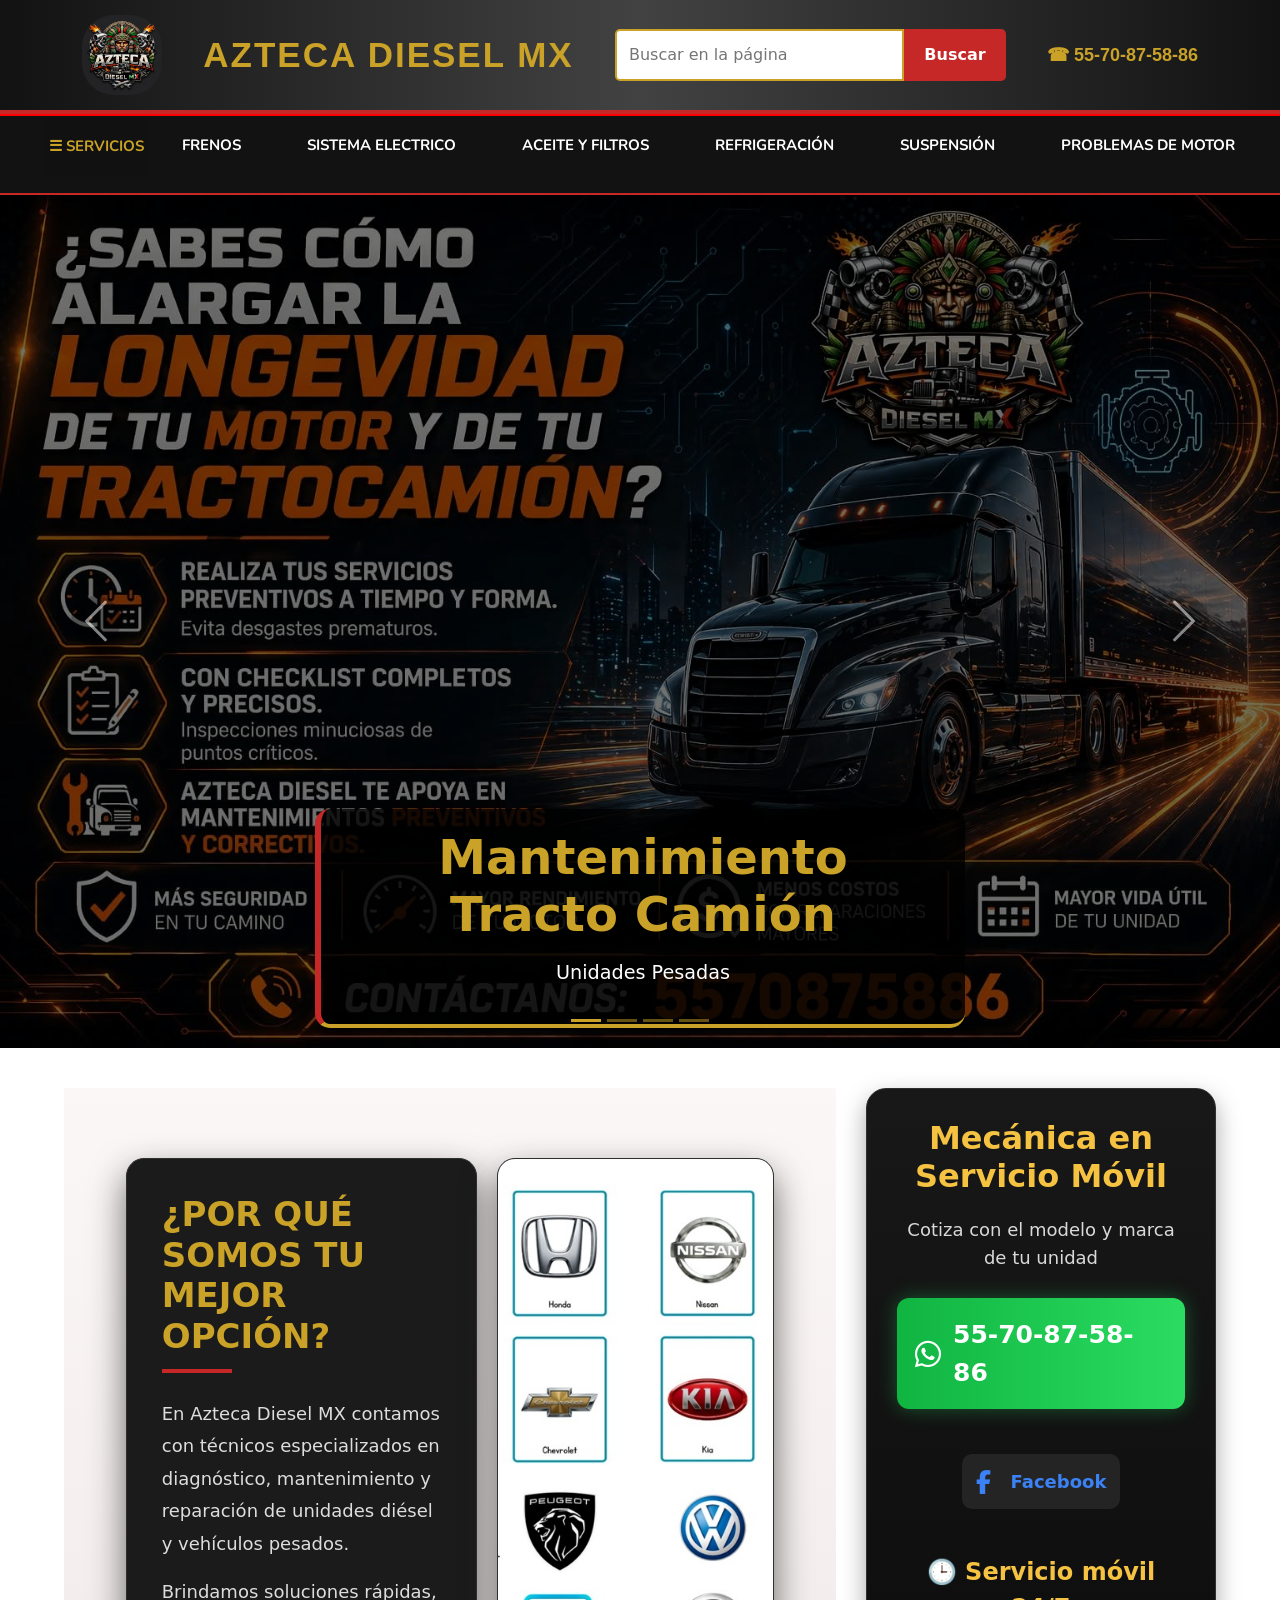
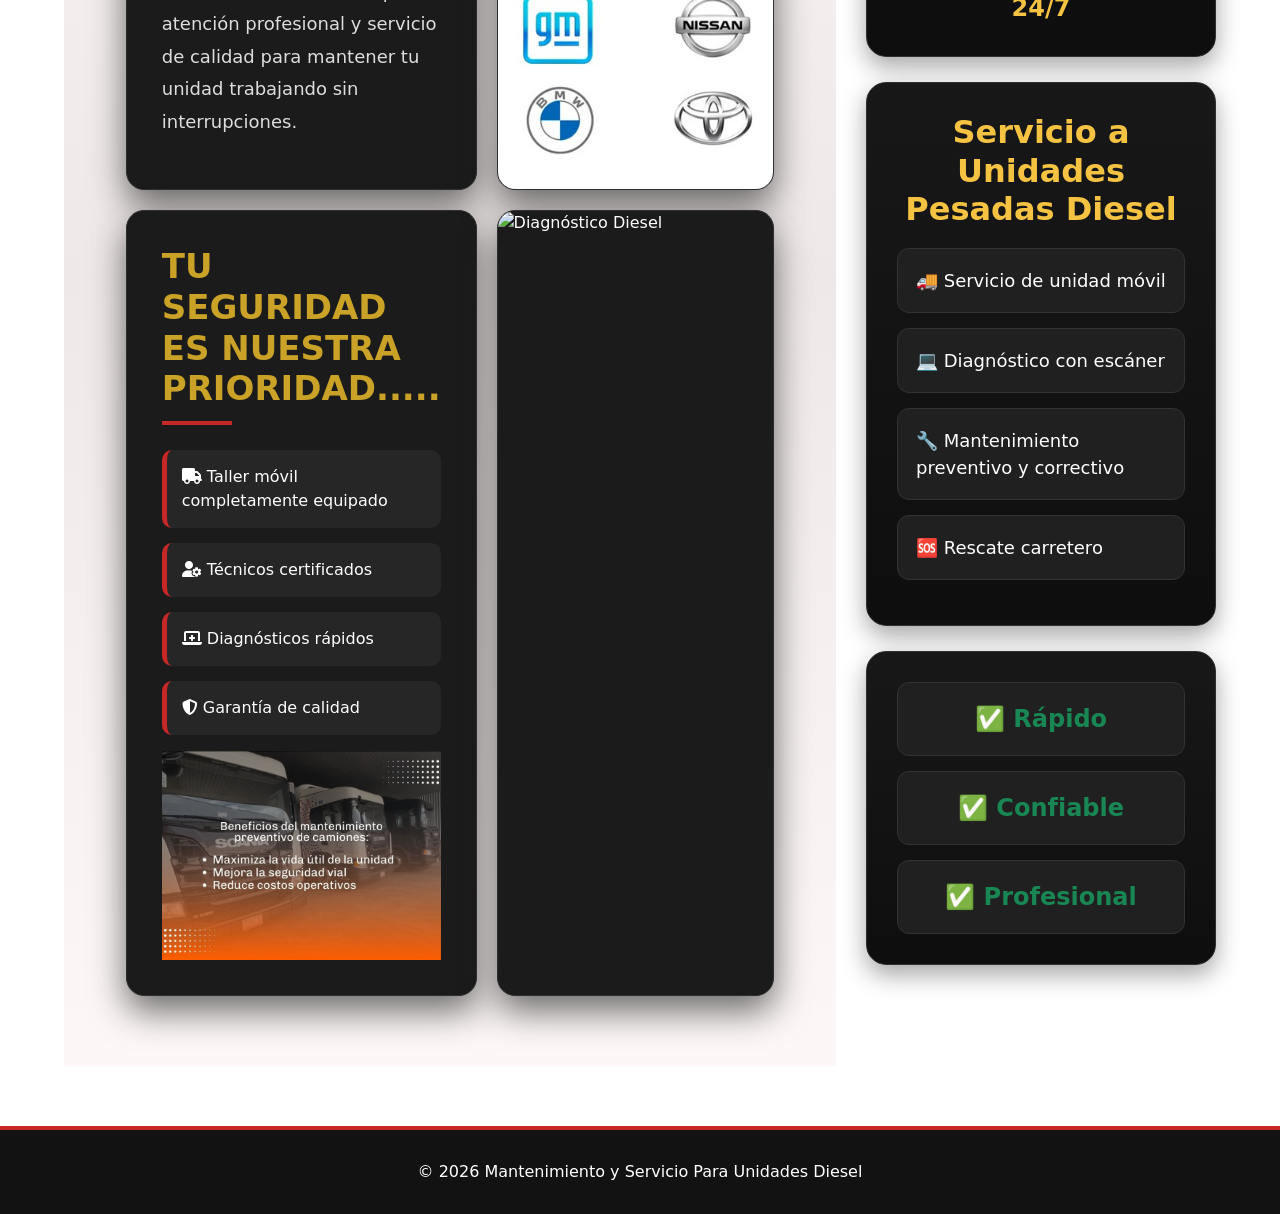
==== commit f2ce15a2: "Update index.html" ====
--- a/index.html
+++ b/index.html
@@ -299,17 +299,15 @@
 
                 <h2>Tu seguridad es nuestra prioridad.....</h2>
 
+                
                 <ul>
-                    <li>Taller Móvil:
-                               Completamente equipado</li>
-                    <li>Técnicos:
-                               Certificados</li>
-                    <li>Diagnósticos:
-                               Rápidos y precisos</li>
-                    <li>Solo refacciones
-                               de primera calidad</li>
-                    <li>Precios transparentes y
-                               presupuestos sin compromisos</li>
+                <li><i class="fas fa-truck"></i> Taller móvil completamente equipado</li>
+                
+                <li><i class="fas fa-user-cog"></i> Técnicos certificados</li>
+                
+                <li><i class="fas fa-laptop-medical"></i> Diagnósticos rápidos</li>
+                
+                <li><i class="fas fa-shield-alt"></i> Garantía de calidad</li>
                 </ul>
                 
                 <img src="Imagenes/deslizante4.jpeg" alt="Componentes Críticos" class="card-img">
@@ -343,8 +341,11 @@
             </a>
 
             <div class="redes-sociales">
-                <a href="https://www.facebook.com/profile.php?id=61580782916960" target="_blank">
-                    <i class="fab fa-facebook"></i> Facebook <br><br>
+                <a href="https://www.facebook.com/TuPagina"
+                class="btn-facebook"
+                target="_blank">
+                    <i class="fab fa-facebook-f"></i>
+                    Facebook
                 </a>
             </div>
             
--- a/style.css
+++ b/style.css
@@ -69,7 +69,6 @@
     border-radius: 3px;
 }
 
-
 .search-container input{
     flex:1;
     padding:12px;
@@ -81,7 +80,7 @@
 .search-container button{
     padding:12px 20px;
     border:none;
-    background:#28c64d;
+    background:#c62828;
     color:white;
     cursor:pointer;
     font-weight:bold;
@@ -90,7 +89,7 @@
 }
 
 .search-container button:hover{
-    background:#1B5E20;
+    background:#5e1b1b;
 }
 
 .phone{
@@ -102,16 +101,29 @@
 }
 
 .btn-facebook{
-    background-color: #1877F2;
+    display: block;
+    background: #1877F2;
     color: white;
     text-decoration: none;
-    padding: 10px 20px;
-    border-radius: 5px;
+    text-align: center;
+    font-size: 24px;
     font-weight: bold;
+    padding: 15px;
+    border-radius: 10px;
+    margin: 20px 0;
+    transition: 0.3s ease;
 }
 
 .btn-facebook:hover{
-    background-color: #166FE5;
+    background: #166FE5;
+    color: white;
+    transform: translateY(-2px);
+    box-shadow: 0 5px 15px rgba(24,119,242,.4);
+}
+
+.btn-facebook i{
+    margin-right: 10px;
+    font-size: 24px;
 }
 
 .redes-sociales{
@@ -119,6 +131,7 @@
     justify-content: center;
     margin-top: 20px;
 }
+
 /* MENÚ */
 
 .menu{
@@ -393,8 +406,8 @@
 /* NUEVA SECCIÓN */
 
 .info-section{
-    padding: 60px 8%;
-    background: #f4f4f4;
+    padding:70px 8%;
+    background:linear-gradient(180deg,#fcf7f7,#efe8e8,#fdf7f7);
 }
 
 .info-grid{
@@ -404,33 +417,104 @@
 }
 
 .info-card{
-    background: #fff;
-    border-radius: 15px;
-    padding: 30px;
-    min-height: 320px;
-    box-shadow: 0 4px 12px rgba(0,0,0,.12);
+
+    background:#1b1b1b;
+
+    color:white;
+
+    border-radius:18px;
+
+    padding:35px;
+
+    min-height:450px;
+
+    border:1px solid #2f2f2f;
+
+    box-shadow:0 15px 35px rgba(30, 30, 30, 0.647);
+
+    transition:.35s;
+}
+
+.info-card:hover{
+
+    transform:translateY(-10px);
+
+    border-color:#C9A227;
+
 }
 
 .info-card h2{
-    color: #003366;
-    margin-bottom: 20px;
-    font-weight: bold;
+
+    color:#C9A227;
+
+    font-size:34px;
+
+    font-weight:800;
+
+    text-transform:uppercase;
+
+    margin-bottom:25px;
+
+    position:relative;
+
+}
+
+.info-card h2::after{
+
+    content:"";
+
+    width:70px;
+
+    height:4px;
+
+    background:#C62828;
+
+    display:block;
+
+    margin-top:12px;
+
 }
 
 .info-card p{
-    font-size: 17px;
-    line-height: 1.7;
-}
-
+
+    color:#ddd;
+
+    font-size:18px;
+
+    line-height:1.8;
+
+}
 .info-card ul{
-    padding-left: 20px;
+
+    list-style:none;
+
+    padding:0;
+
 }
 
 .info-card li{
-    font-size: 18px;
-    margin-bottom: 12px;
-}
-
+
+    background:#262626;
+
+    margin-bottom:15px;
+
+    padding:15px;
+
+    border-radius:10px;
+
+    border-left:5px solid #C62828;
+
+    transition:.3s;
+
+}
+
+.info-card li:hover{
+
+    border-left:5px solid #C9A227;
+
+    transform:translateX(10px);
+
+}
 .image-card{
     padding: 0;
     overflow: hidden;
@@ -450,160 +534,353 @@
     }
 
 }
+
+/* BARRA LATERAL*/
+
 .sidebar-home{
     width:350px;
-    flex-shrink:0;
-}
+    min-width:350px;
+}
+
+/*======================
+      CAJAS
+=======================*/
 
 .contacto-box,
 .servicios-box,
 .ventajas-box{
-    background: #fff;
-    border-radius: 15px;
-    padding: 25px;
-    margin-bottom: 20px;
-    box-shadow: 0 4px 10px rgba(0,0,0,.15);
-}
+
+    background:linear-gradient(180deg,#181818,#0e0e0e);
+
+    color:#fff;
+
+    border-radius:20px;
+
+    padding:30px;
+
+    margin-bottom:25px;
+
+    border:1px solid #303030;
+
+    box-shadow:0 10px 25px rgba(0,0,0,.35);
+
+    transition:.35s;
+
+}
+
+.contacto-box:hover,
+.servicios-box:hover,
+.ventajas-box:hover{
+
+    transform:translateY(-8px);
+
+    border-color:#C62828;
+
+    box-shadow:0 20px 35px rgba(0,0,0,.45);
+
+}
+
+/*======================
+      TITULOS
+=======================*/
 
 .contacto-box h2,
 .servicios-box h2{
-    color: #002f6c;
-    text-align: center;
-    font-weight: bold;
-    margin-bottom: 15px;
+
+    color:#F5C242;
+
+    text-align:center;
+
+    font-size:32px;
+
+    font-weight:800;
+
+    line-height:1.2;
+
+    margin-bottom:20px;
+
 }
 
 .contacto-box p{
-    text-align: center;
-}
+
+    text-align:center;
+
+    color:#d9d9d9;
+
+    font-size:18px;
+
+    line-height:1.6;
+
+}
+
+/*======================
+    BOTÓN WHATSAPP
+=======================*/
 
 .btn-whatsapp{
-    display: block;
-    background: #25D366;
-    color: white;
-    text-decoration: none;
-    text-align: center;
-    font-size: 24px;
-    font-weight: bold;
-    padding: 15px;
-    border-radius: 10px;
-    margin: 20px 0;
+
+    display:flex;
+
+    justify-content:center;
+
+    align-items:center;
+
+    gap:12px;
+
+    background:linear-gradient(90deg,#10b541,#2bdc61);
+
+    color:white;
+
+    text-decoration:none;
+
+    font-size:25px;
+
+    font-weight:bold;
+
+    padding:18px;
+
+    border-radius:12px;
+
+    margin:25px 0;
+
+    transition:.3s;
+
+    box-shadow:0 0 20px rgba(37,211,102,.35);
+
 }
 
 .btn-whatsapp:hover{
-    background: #1ebd5a;
-    color: white;
-}
+
+    background:#16a34a;
+
+    transform:scale(1.03);
+
+    color:white;
+
+}
+
+.btn-whatsapp i{
+
+    color:white;
+
+    font-size:30px;
+
+}
+
+/*======================
+     FACEBOOK
+=======================*/
+
+.redes-sociales{
+
+    margin-top:15px;
+
+}
+
+.redes-sociales a{
+
+    display:flex;
+
+    justify-content:center;
+
+    align-items:center;
+
+    gap:10px;
+
+    background:#242424;
+
+    color:#3b82f6;
+
+    padding:14px;
+
+    border-radius:10px;
+
+    text-decoration:none;
+
+    font-size:18px;
+
+    transition:.3s;
+
+}
+
+.redes-sociales a:hover{
+
+    background:#313131;
+
+}
+
+/*======================
+      SERVICIO
+=======================*/
 
 .servicio24{
-    text-align: center;
-    font-size: 20px;
-    font-weight: bold;
-    color: #002f6c;
-}
+
+    margin-top:25px;
+
+    text-align:center;
+
+    font-size:24px;
+
+    font-weight:bold;
+
+    color:#F5C242;
+
+}
+
+/*======================
+      SERVICIOS
+=======================*/
 
 .servicios-box ul{
-    list-style: none;
-    padding: 0;
+
+    list-style:none;
+
+    padding:0;
+
+    margin:0;
+
 }
 
 .servicios-box li{
-    margin-bottom: 15px;
-    font-size: 18px;
-}
+
+    display:flex;
+
+    align-items:center;
+
+    gap:12px;
+
+    background:#202020;
+
+    border:1px solid #333;
+
+    border-radius:12px;
+
+    padding:18px;
+
+    margin-bottom:15px;
+
+    font-size:18px;
+
+    transition:.3s;
+
+}
+
+.servicios-box li:hover{
+
+    background:#2b2b2b;
+
+    border-left:5px solid #C62828;
+
+    transform:translateX(8px);
+
+}
+
+/*======================
+      VENTAJAS
+=======================*/
 
 .ventajas-box{
-    text-align: center;
+
+    display:grid;
+
+    gap:15px;
+
 }
 
 .ventajas-box p{
-    font-size: 24px;
-    font-weight: bold;
-    color: #198754;
-    margin: 15px 0;
-}
-/* CONTENEDOR GENERAL */
+
+    margin:0;
+
+    background:#202020;
+
+    border-radius:12px;
+
+    border:1px solid #333;
+
+    padding:18px;
+
+    color:#F5C242;
+
+    font-size:20px;
+
+    font-weight:bold;
+
+    text-align:center;
+
+    transition:.3s;
+
+}
+
+.ventajas-box p:hover{
+
+    background:#2c2c2c;
+
+    transform:scale(1.03);
+
+}
+
+/*======================
+      CONTENEDOR
+=======================*/
 
 .main-content{
+
     display:grid;
-    grid-template-columns: 1fr 350px;
-    gap:25px;
-    padding:30px;
+
+    grid-template-columns:1fr 350px;
+
+    gap:30px;
+
+    width:90%;
+
+    margin:40px auto;
+
+    align-items:start;
+
 }
 
 .info-section{
+
     width:100%;
-}
-
-.sidebar-home{
-    width:100%;
-}
-
-/* INFORMACIÓN */
-
-.info-section{
-    flex:3;
+
 }
 
 .info-grid{
+
     display:grid;
+
     grid-template-columns:repeat(2,1fr);
+
     gap:20px;
-}
-
-/* BARRA LATERAL */
-
-.sidebar-home{
-    flex:1;
-    min-width:320px;
-}
-
-/* CAJAS */
-
-.contacto-box,
-.servicios-box,
-.ventajas-box{
-    background:#fff;
-    border-radius:15px;
-    padding:25px;
-    margin-bottom:20px;
-    box-shadow:0 4px 12px rgba(0,0,0,.12);
-}
-
-.contacto-box h2,
-.servicios-box h2{
-    text-align:center;
-    color:#003366;
-    font-weight:bold;
-}
-
-.contacto-box p{
-    text-align:center;
-}
-
-/* BOTÓN WHATSAPP */
-
-.btn-whatsapp{
-    display:block;
-    background:#25D366;
-    color:white;
-    text-decoration:none;
-    text-align:center;
-    padding:15px;
-    margin:20px 0;
-    border-radius:10px;
-    font-size:22px;
-    font-weight:bold;
-}
-
-.btn-whatsapp:hover{
-    color:white;
-}
-
-.servicio24{
-    text-align:center;
-    font-weight:bold;
-    color:#003366;
+
+}
+
+/*======================
+      RESPONSIVE
+=======================*/
+
+@media(max-width:992px){
+
+    .main-content{
+
+        grid-template-columns:1fr;
+
+    }
+
+    .sidebar-home{
+
+        width:100%;
+
+        min-width:100%;
+
+    }
+
+    .info-grid{
+
+        grid-template-columns:1fr;
+
+    }
+
 }
 
 /* LISTA */
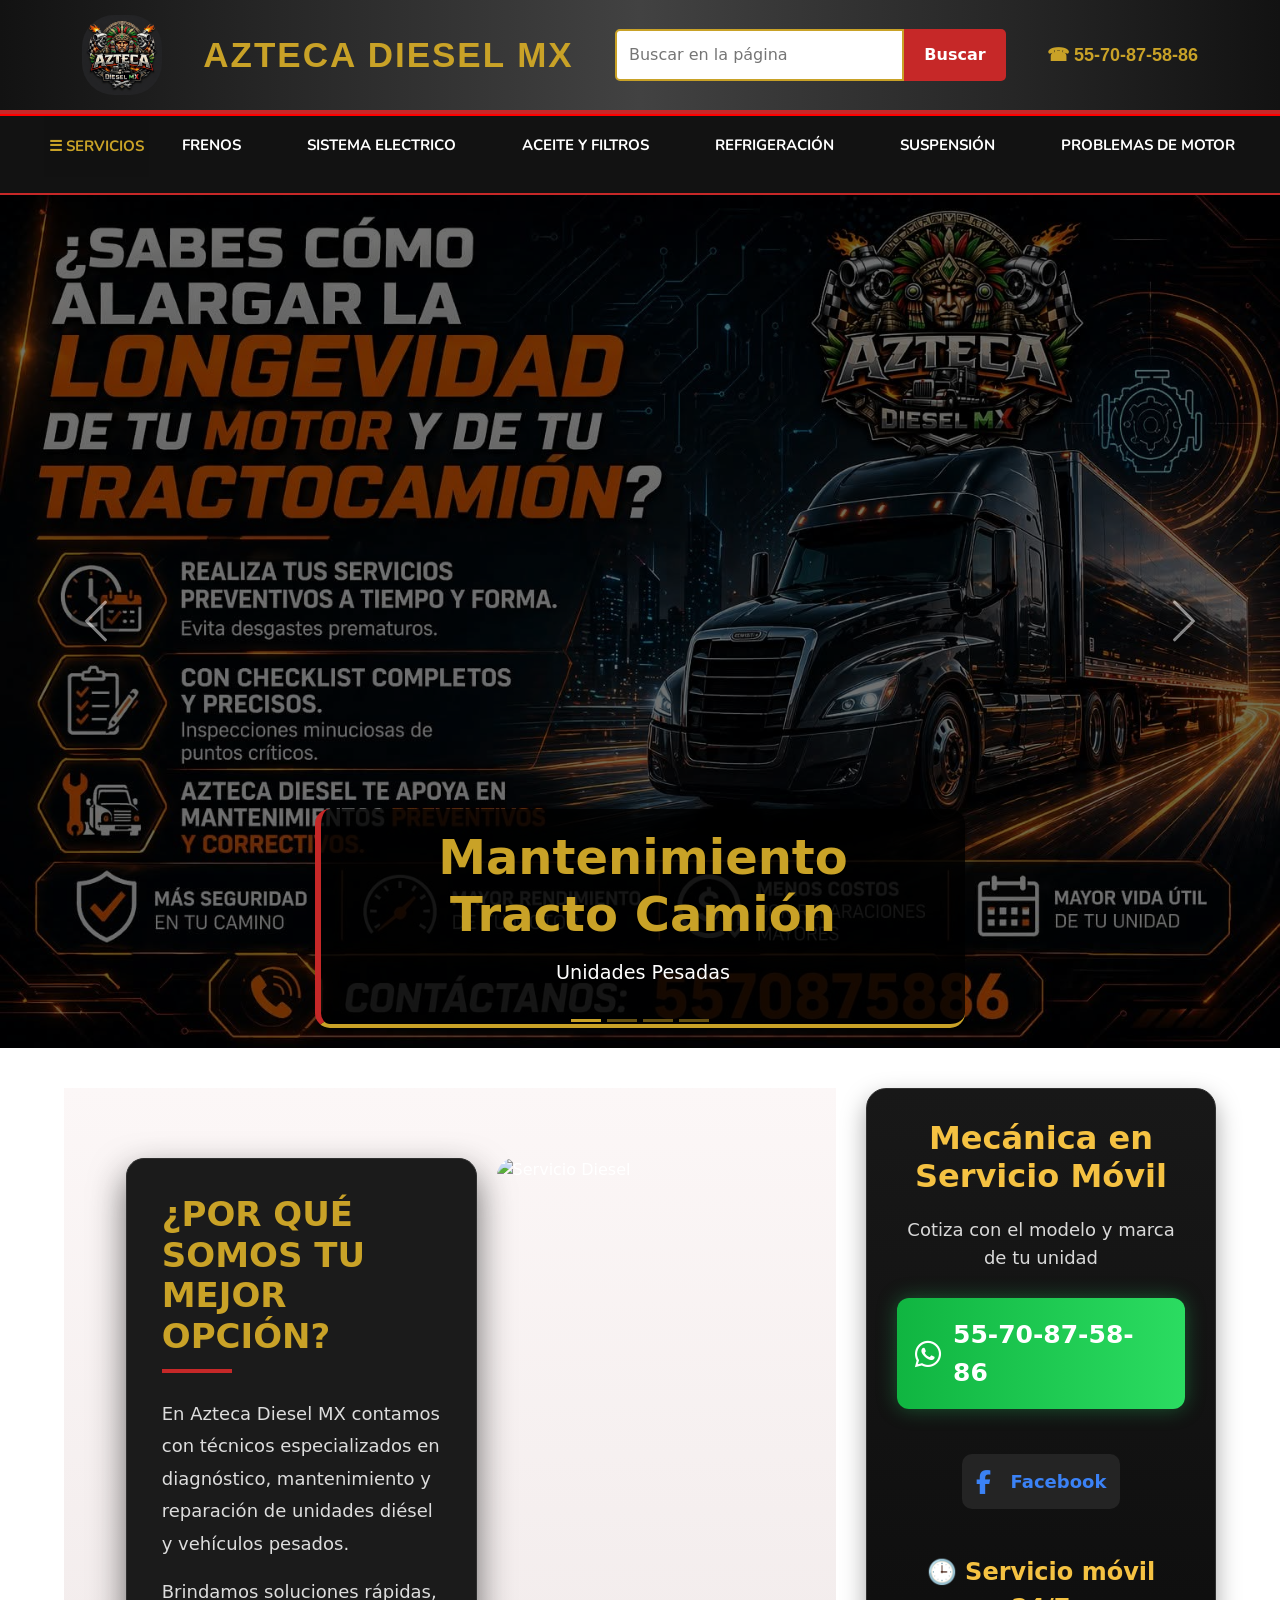
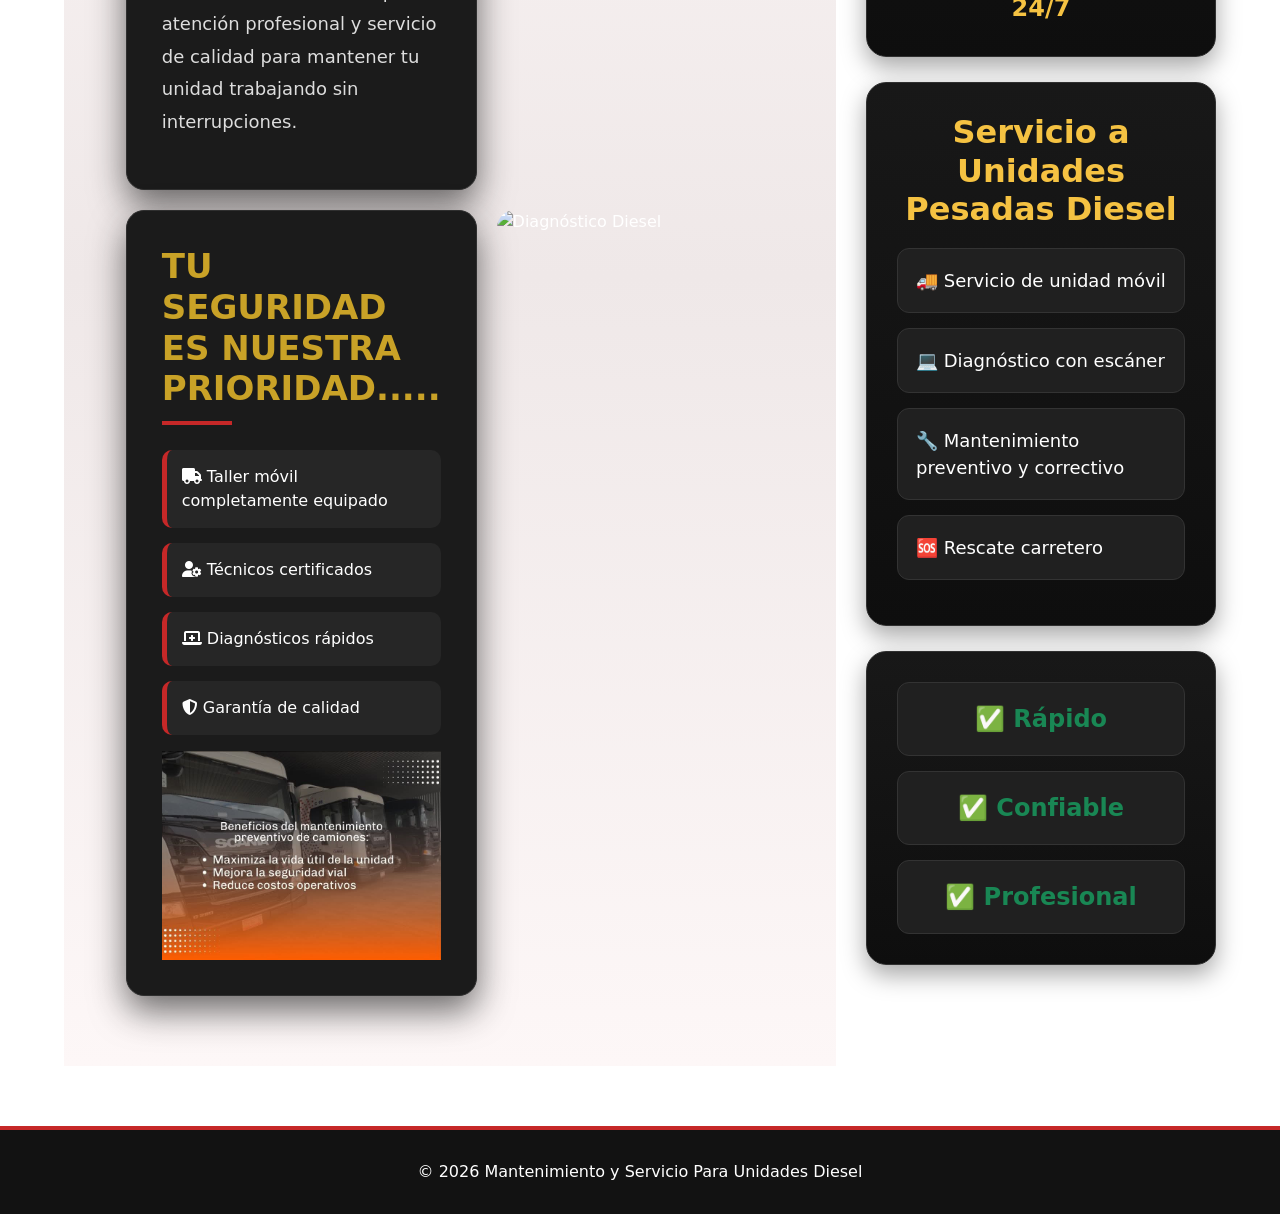
==== commit 043578bf: "Update index.html" ====
--- a/index.html
+++ b/index.html
@@ -290,7 +290,7 @@
 
             <div class="info-card image-card">
 
-                <img src="Imagenes/log2.jpeg"
+                <img src="Imagenes/marcas.png"
                      alt="Servicio Diesel">
 
             </div>
@@ -341,7 +341,7 @@
             </a>
 
             <div class="redes-sociales">
-                <a href="https://www.facebook.com/TuPagina"
+                <a href="https://www.facebook.com/profile.php?id=61580782916960"
                 class="btn-facebook"
                 target="_blank">
                     <i class="fab fa-facebook-f"></i>
--- a/style.css
+++ b/style.css
@@ -516,17 +516,35 @@
 
 }
 .image-card{
-    padding: 0;
-    overflow: hidden;
+
+    padding:0;
+
+    background:none;
+
+    box-shadow:none;
+
+    border:none;
+
+    display:flex;
+
+    justify-content:center;
+
+    align-items:center;
+
+}
+
+.image-card{
+    padding:0;
+    overflow:hidden;
+    border-radius:18px;
 }
 
 .image-card img{
-    width: 100%;
-    height: 100%;
-    object-fit: cover;
-    display: block;
-}
-
+    width:100%;
+    height:100%;
+    object-fit:cover;
+    display:block;
+}
 @media(max-width:768px){
 
     .info-grid{
@@ -1044,3 +1062,34 @@
 .subsubmenu.activo{
     display:block;
 }
+.marcas-texto{
+    color:#ddd;
+    font-size:18px;
+    line-height:1.7;
+    margin-bottom:20px;
+}
+
+.lista-marcas{
+    display:grid;
+    grid-template-columns:repeat(2,1fr);
+    gap:10px 25px;
+    list-style:none;
+    padding:0;
+    margin-bottom:25px;
+}
+
+.lista-marcas li{
+    background:#262626;
+    color:#fff;
+    padding:12px 15px;
+    border-left:4px solid #C62828;
+    border-radius:8px;
+    font-weight:600;
+    transition:.3s;
+}
+
+.lista-marcas li:hover{
+    background:#333;
+    border-left-color:#C9A227;
+    transform:translateX(5px);
+}
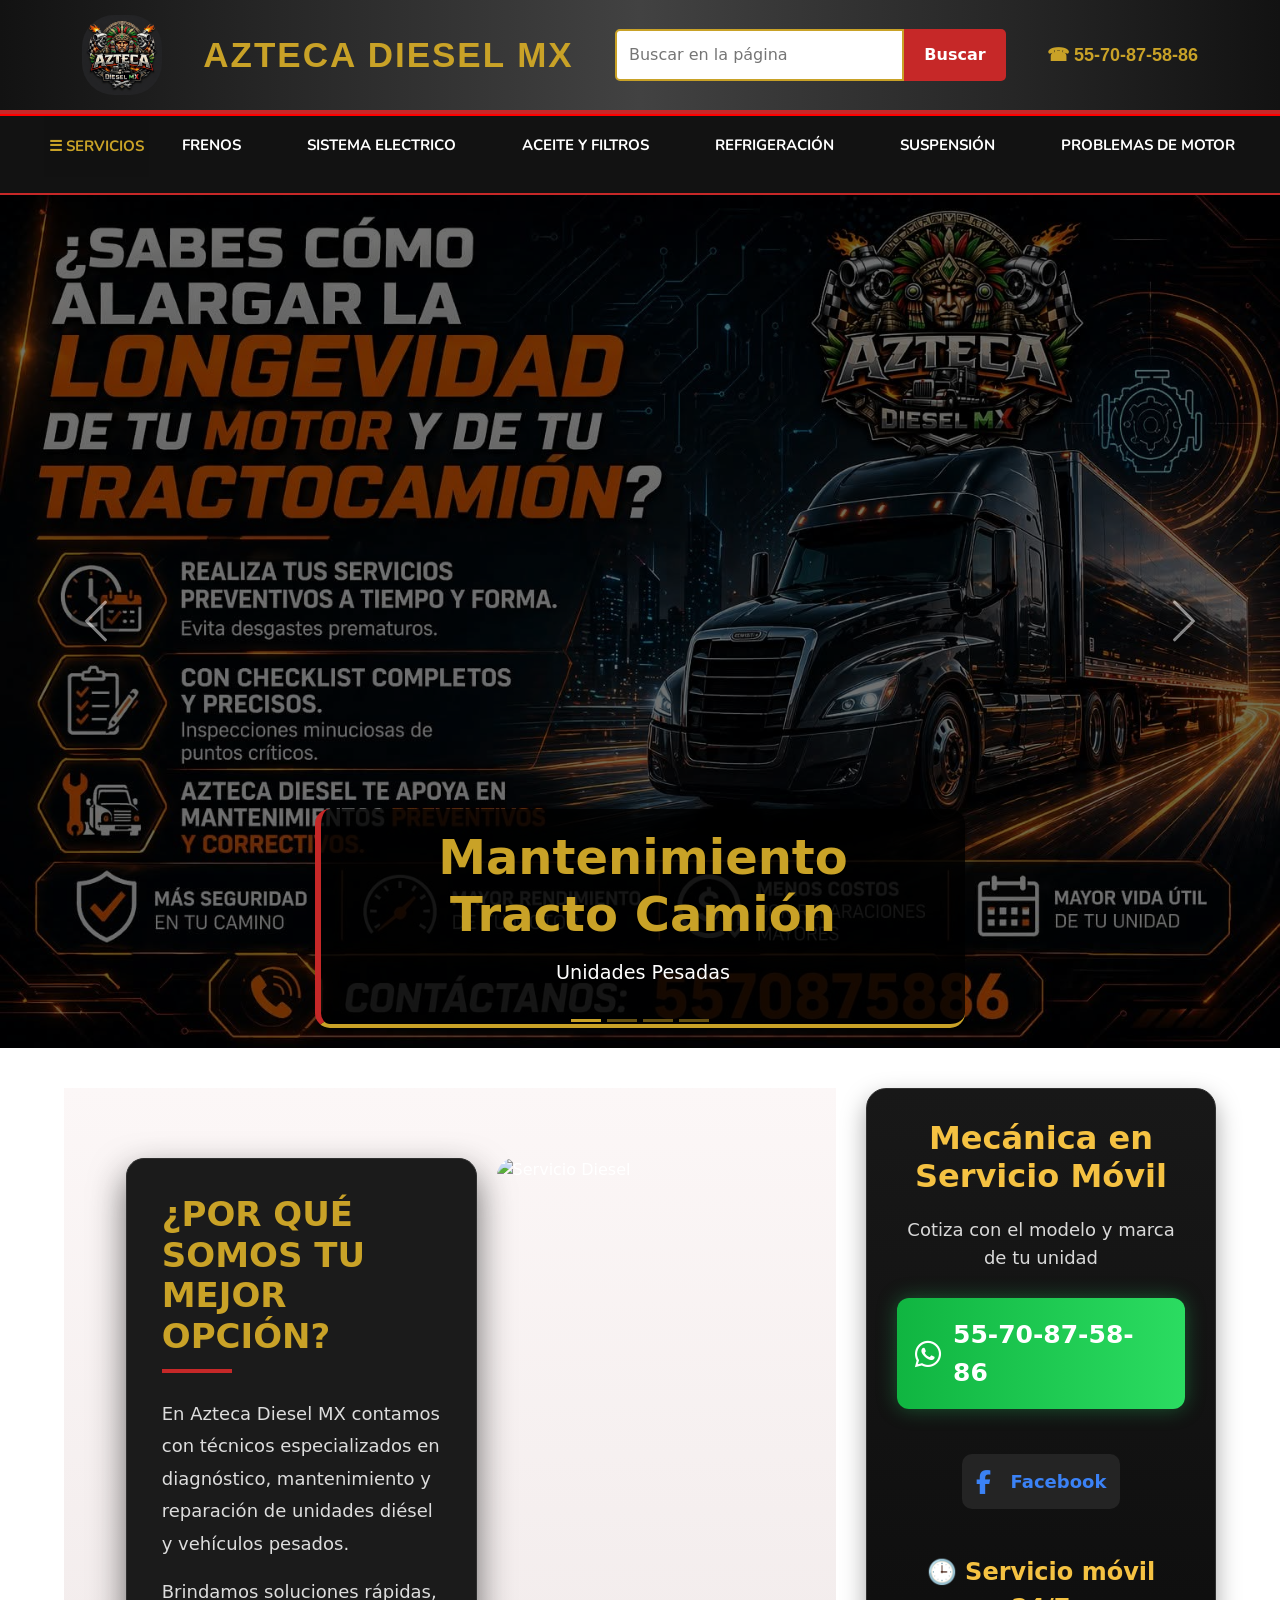
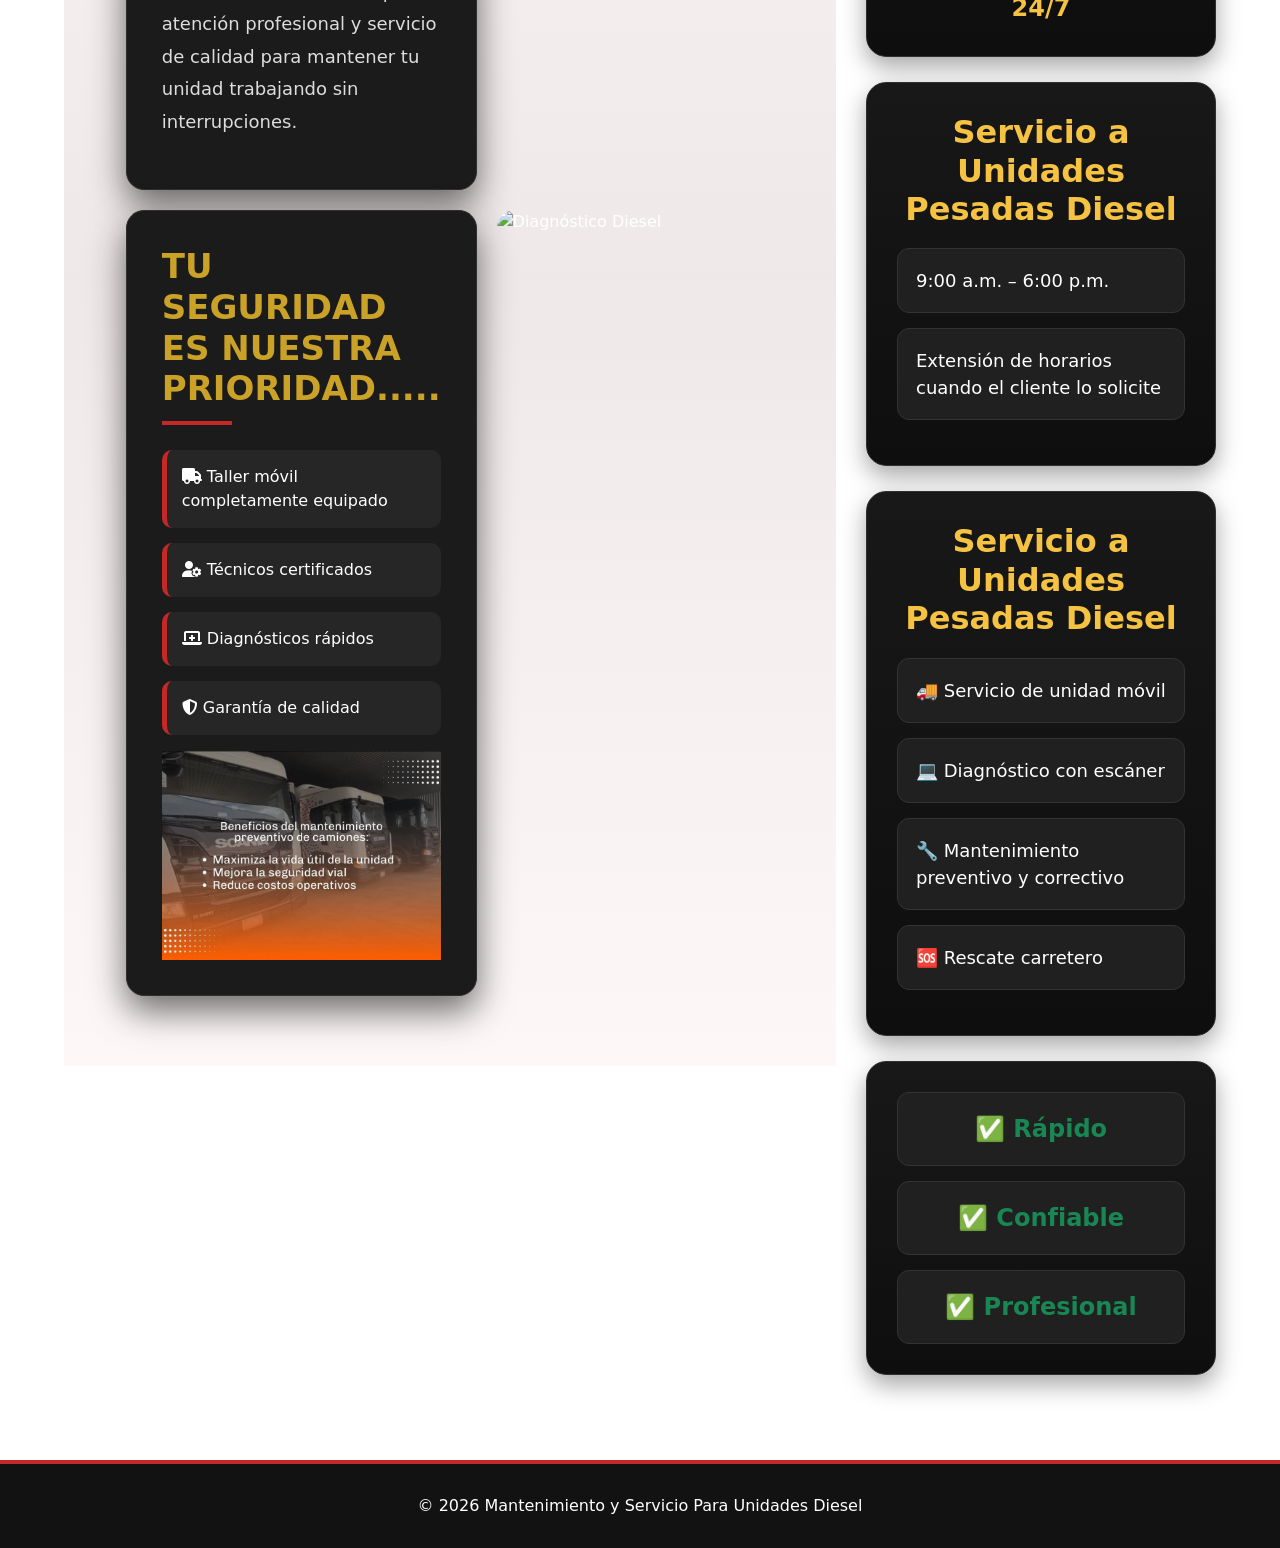
==== commit 54653d45: "Update index.html" ====
--- a/index.html
+++ b/index.html
@@ -354,6 +354,18 @@
             </div>
 
         </div>
+        
+        <div class="horarios-box">
+
+            <h2>Servicio a Unidades Pesadas Diesel</h2>
+
+            <ul>
+                <li>9:00 a.m. – 6:00 p.m. </li>
+                <li>Extensión de horarios cuando el cliente lo solicite</li>
+            </ul>
+            
+
+        </div>
 
         <div class="servicios-box">
 
--- a/style.css
+++ b/style.css
@@ -566,7 +566,7 @@
 
 .contacto-box,
 .servicios-box,
-.ventajas-box{
+.ventajas-box, .horarios-box{
 
     background:linear-gradient(180deg,#181818,#0e0e0e);
 
@@ -588,7 +588,7 @@
 
 .contacto-box:hover,
 .servicios-box:hover,
-.ventajas-box:hover{
+.ventajas-box:hover, .horarios-box:hover{
 
     transform:translateY(-8px);
 
@@ -603,7 +603,7 @@
 =======================*/
 
 .contacto-box h2,
-.servicios-box h2{
+.servicios-box h2, .horarios-box h2{
 
     color:#F5C242;
 
@@ -745,6 +745,7 @@
 
 }
 
+
 /*======================
       SERVICIOS
 =======================*/
@@ -784,6 +785,67 @@
 }
 
 .servicios-box li:hover{
+
+    background:#2b2b2b;
+
+    border-left:5px solid #C62828;
+
+    transform:translateX(8px);
+
+}
+/*======================
+      horarios
+=======================*/
+
+.horarios{
+
+    margin-top:25px;
+
+    text-align:center;
+
+    font-size:24px;
+
+    font-weight:bold;
+
+    color:#F5C242;
+
+}
+
+.horarios-box ul{
+
+    list-style:none;
+
+    padding:0;
+
+    margin:0;
+
+}
+
+.horarios-box li{
+
+    display:flex;
+
+    align-items:center;
+
+    gap:12px;
+
+    background:#202020;
+
+    border:1px solid #333;
+
+    border-radius:12px;
+
+    padding:18px;
+
+    margin-bottom:15px;
+
+    font-size:18px;
+
+    transition:.3s;
+
+}
+
+.horarios-box li:hover{
 
     background:#2b2b2b;
 
